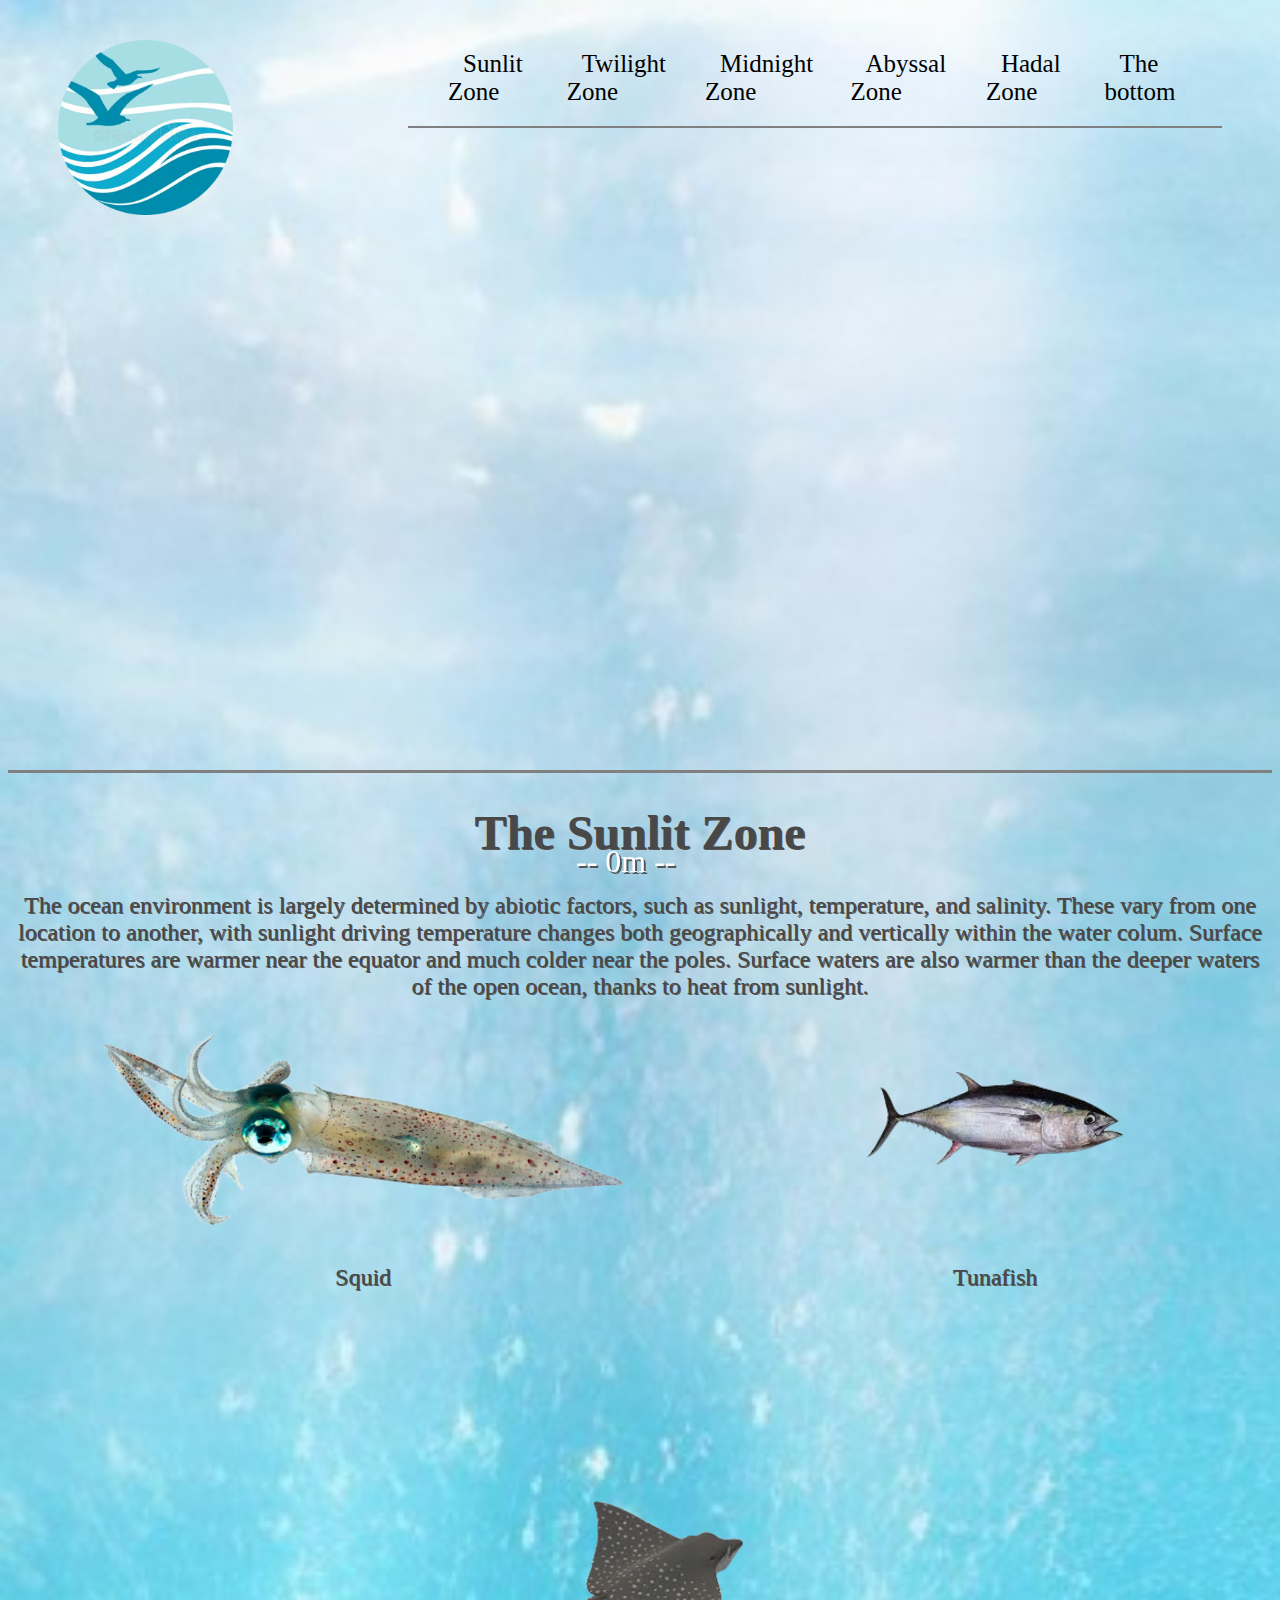
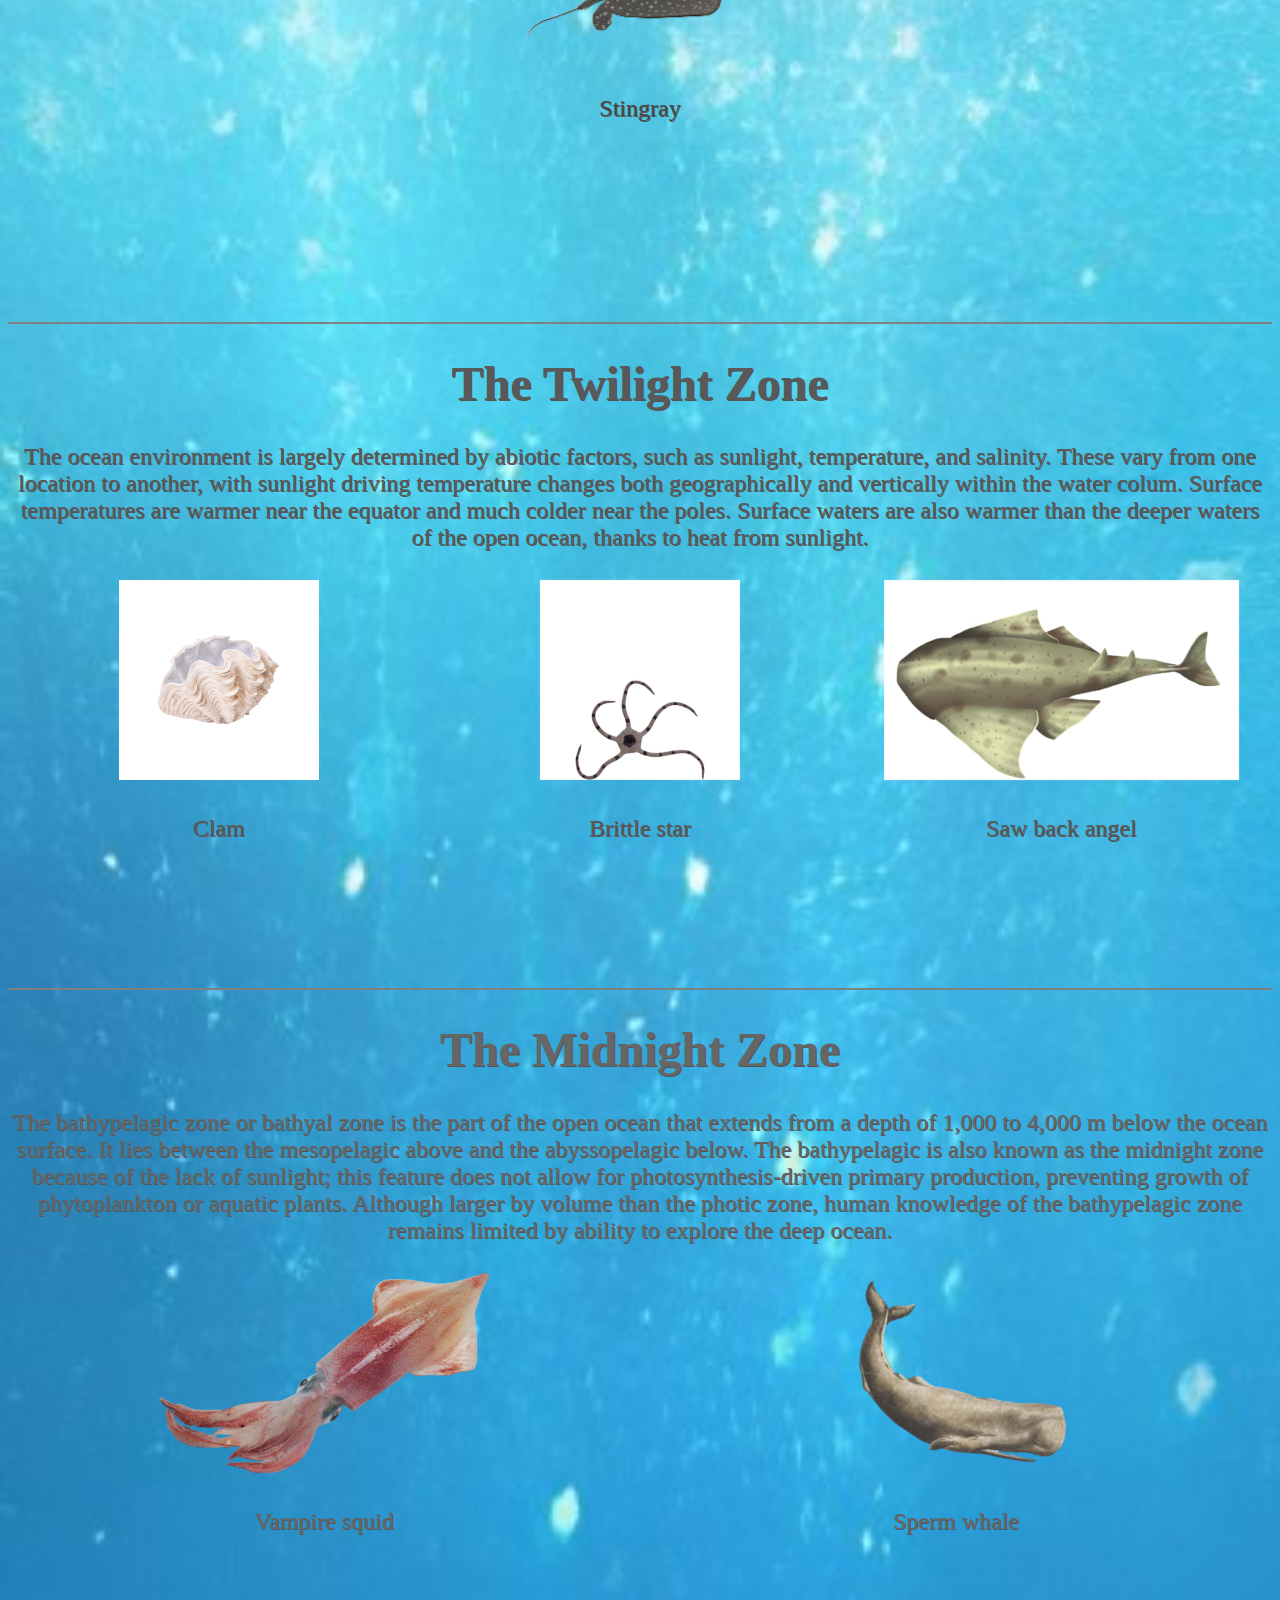
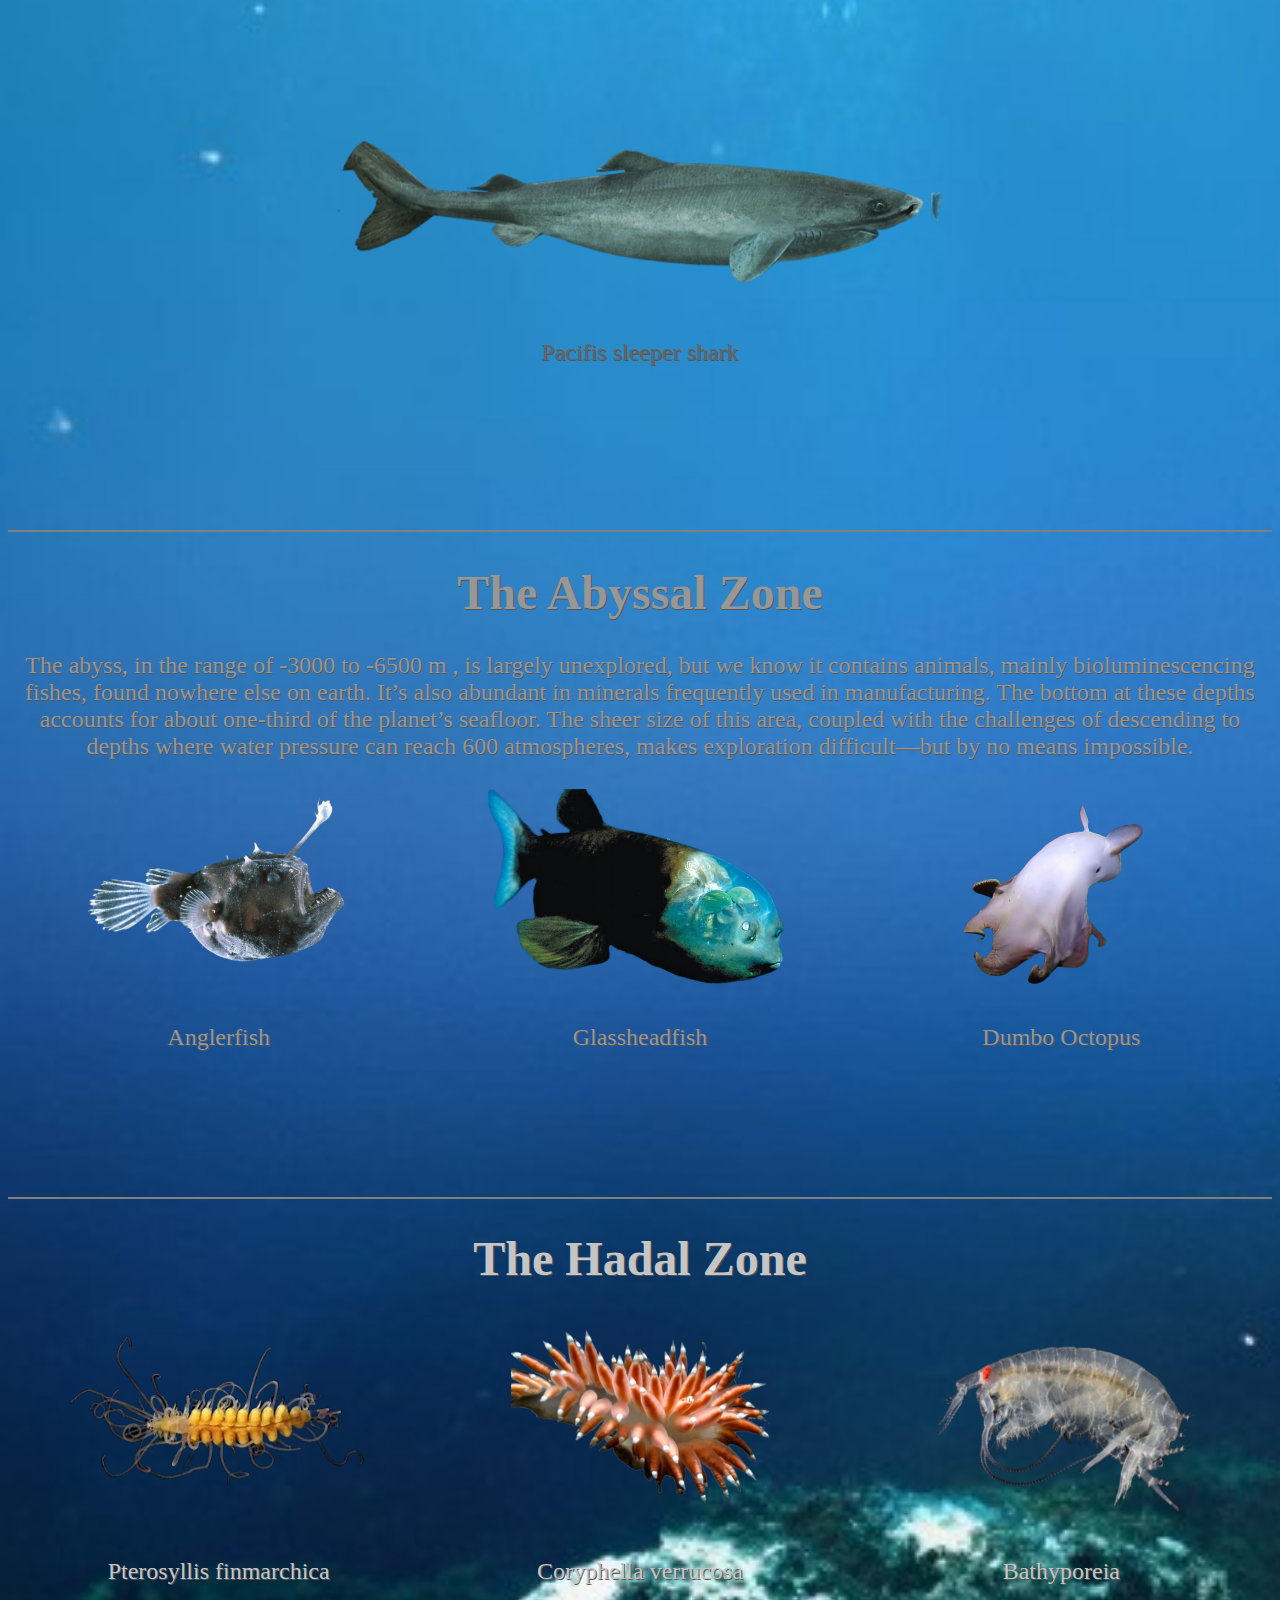
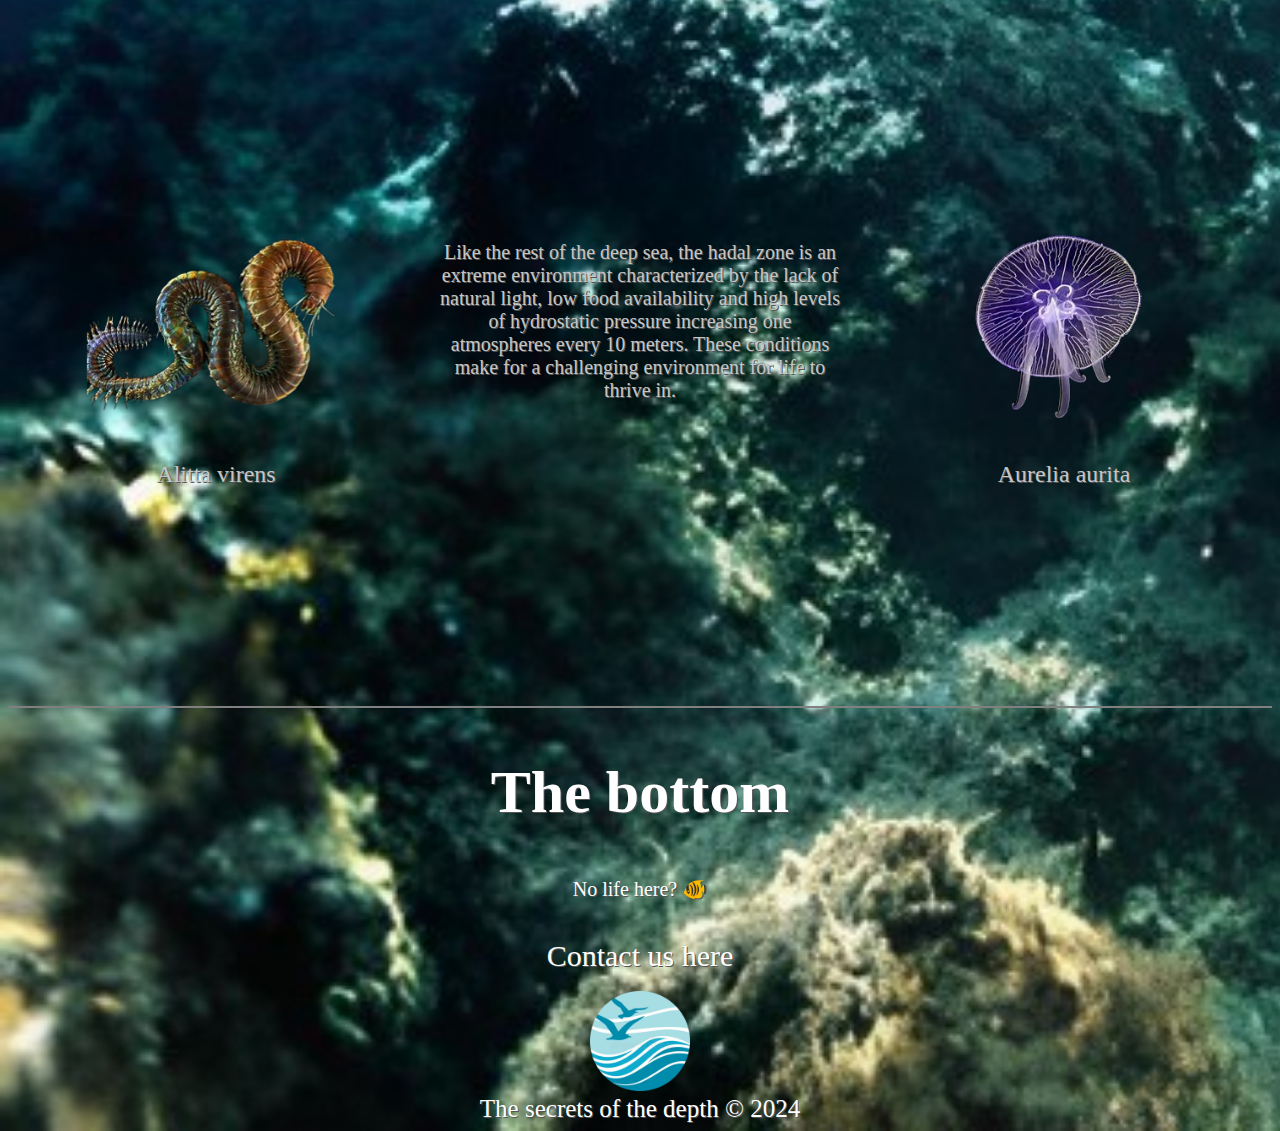
==== index.html @ d2ba80ea "twitlight zone" ====
<!DOCTYPE html>
<html lang="en">

<head>
    <meta charset="UTF-8">
    <meta name="viewport" content="width=device-width, initial-scale=1.0">
    <title>Document</title>
    <link rel="stylesheet" href="header.css">
    <link rel="stylesheet" href="footer.css">
    <link rel="stylesheet" href="HadalZone.css">
    <link rel="stylesheet" href="Zone.css">
    <link rel="stylesheet" href="index.css">
</head>

<body>
    <button onclick="topFunction()" id="buttonTop">Swim to surface</button>
    <header>


        <img id="logo" src="images/logo3.png">

        <nav class="topnav">
            <ul id="topnav">
                <li><a id="nav" href="#SunlitZone">Sunlit Zone</a></li>
                <li><a id="nav" href="#TwilightZone">Twilight Zone</a></li>
                <li><a id="nav" href="#MidnightZone">Midnight Zone</a></li>
                <li><a id="nav" href="#AbyssalZone">Abyssal Zone</a></li>
                <li><a id="nav" href="#HadalZone">Hadal Zone</a></li>
                <li><a id="nav" href="#TheBottom">The bottom</a></li>

            </ul>
        </nav>

        <h1 class="header">
            <span>The</span>
            <span>secrets</span>
            <span>of</span>
            <span>the</span>
            <span>depth</span>
        </h1>
        <p id="topInfo"><span>Dive into the depths of the ocean, get acquainted with the hidden</span>
            <span>unique
                animal species and learn about their habitat, way of</span> <span>adaptation, nutrition and
                vegetation.</span>
        </p>

    </header>
    <div id="container">
        <div id="scroller">
            <div id="output">-- 0m --</div>


            <div id="SunlitZone" class="Zone">
                <div>
                    <h1>The Sunlit Zone</h1>
                </div>
                <div>
                    <p>
                        The ocean environment is largely determined by abiotic factors, such as sunlight, temperature,
                        and
                        salinity.
                        These vary from one location to another, with sunlight driving temperature changes both
                        geographically
                        and vertically within the water colum.
                        Surface temperatures are warmer near the equator and much colder near the poles.
                        Surface waters are also warmer than the deeper waters of the open ocean, thanks to heat from
                        sunlight.
                    </p>
                </div>
                <div class="row">
                    <div>
                        <img src="images/squid.png" alt="Squid" height="35%" width=auto class="image"
                            target="squid_text" onmousemove="showText(this)" onmouseleave="hideText(this)">
                        <p class="under_text">Squid</p>
                        <div id="squid_text" class="image-text hidden-text">A squid is a mollusc with an <br>elongated
                            soft
                            body, large eyes,
                            eight arms, and two tentacles in the superorder Decapodiformes, though many other molluscs
                            within
                            the broader
                            Neocoleoidea are also called squid despite not strictly fitting these criteria.
                        </div>
                    </div>
                    <div>
                        <img src="images/tuna.png" alt="tunafish" height="35%" width=auto class="image"
                            target="tunafish_text" onmouseover="showText(this)" onmouseleave="hideText(this)">
                        <p class="under_text">Tunafish</p>
                        <div id="tunafish_text" class="image-text hidden-text">A tuna is a saltwater fish that belongs
                            <br>to
                            the tribe Thunnini, a subgrouping of the Scombridae (mackerel) family.
                            Tuna, opah and mackerel sharks are the only species of fish that can maintain a body
                            temperature
                            higher than that of the surrounding water
                        </div>
                    </div>
                    <div>
                        <img src="images/searay.png" alt="stingray" height="35%" width=auto class="image"
                            target="stingray_text" onmouseover="showText(this)" onmouseleave="hideText(this)">
                        <p class="under_text">Stingray</p>
                        <div id="stingray_text" class="image-text hidden-text">Stingrays are a group of sea rays, a type
                            of
                            cartilaginous fish.<br>
                            Stingrays are common in coastal tropical and subtropical marine waters throughout the world.
                            Some species, such as the thorntail stingray , are found in warmer temperate oceans and
                            others,
                            such
                            as the deepwater stingray, are found in the deep ocean.
                        </div>
                    </div>
                </div>
            </div>

            <div id="TwilightZone" class="Zone">
                <div>
                    <h1>The Twilight Zone</h1>
                </div>
                <div>
                    <p>
                        The ocean environment is largely determined by abiotic factors, such as sunlight, temperature,
                        and
                        salinity.
                        These vary from one location to another, with sunlight driving temperature changes both
                        geographically
                        and vertically within the water colum.
                        Surface temperatures are warmer near the equator and much colder near the poles.
                        Surface waters are also warmer than the deeper waters of the open ocean, thanks to heat from
                        sunlight.
                    </p>
                </div>
                <div class="row">
                    <div>
                        <img src="images/clam.png" height="35%" width=auto class="image" target="cl_text"
                            onmousemove="showText(this)" onmouseleave="hideText(this)">
                        <p class="under_text">Clam</p>
                        <div id="cl_text" class="image-text hidden-text">Clam , in general every member of the invertebrate class Bivalvia—mollusks with a bivalved shell, has more than 15,000 living species. Bivalves usually live on or in sandy or muddy bottoms.  
                        </div>
                    </div>
                    <div>
                        <img src="images/cra.png" height="35%" width=auto class="image" target="cr_text"
                            onmouseover="showText(this)" onmouseleave="hideText(this)">
                        <p class="under_text">Brittle star</p>
                        <div id="cr_text" class="image-text hidden-text">In the family Brittle star are more than 2.100 species. They have usually 5 thin arms, who can breack off and regrow. </div>
                    </div>
                    <div>
                        <img src="images/saw back angel.png" alt="stingray" height="35%" width=auto class="image"
                            target="sa_text" onmouseover="showText(this)" onmouseleave="hideText(this)">
                        <p class="under_text">Saw back angel</p>
                        <div id="sa_text" class="image-text hidden-text">The sawback angelshark is a cartilaginous fish similar to a ray or skate. They live in the central and west Mediterranean Sea as well as east Atlantic. 
                        </div>
                    </div>
                </div>
            </div>

            <div id="MidnightZone" class="Zone">
                <div>
                    <h1>The Midnight Zone</h1>
                </div>
                <div>
                    <p>
                        The bathypelagic zone or bathyal zone is the part of
                        the open ocean that extends from a depth of 1,000 to 4,000 m below
                        the ocean surface. It lies between the mesopelagic above and the abyssopelagic below.
                        The bathypelagic is also known as the midnight zone because of the lack of sunlight;
                        this feature does not allow for photosynthesis-driven primary production, preventing
                        growth of phytoplankton or aquatic plants. Although larger by volume than the photic
                        zone, human knowledge of the bathypelagic zone remains limited by ability to explore
                        the deep ocean.
                    </p>
                </div>
                <div class="row">
                    <div>
                        <img src="images/Vampire squid.png" alt="vampire squid" height="35%" width=auto class="image"
                            target="vampire_text" onmousemove="showText(this)" onmouseleave="hideText(this)">
                        <p class="under_text">Vampire squid</p>
                        <div id="vampire_text" class="image-text hidden-text">The vampire squid is a small cephalopod
                            which
                            uses its bioluminescent organs and its unique oxygen metabolism to thrive in the parts of
                            the
                            ocean with the lowest concentrations of oxygen. As a phylogenetic relict, it is the only
                            known
                            surviving member of its order.
                        </div>
                    </div>
                    <div>
                        <img src="images/Sperm whale.png" alt="sperm whale" height="35%" width=auto class="image"
                            target="swhale_text" onmouseover="showText(this)" onmouseleave="hideText(this)">
                        <p class="under_text">Sperm whale</p>
                        <div id="swhale_text" class="image-text hidden-text">Sperm whales are the largest of the toothed
                            whales, reaching a maximum length of about 24 metres and weigh up to 55.1 tons. They can
                            reach a
                            depth of –1000m and dive for more then an hour.</div>
                    </div>
                    <div>
                        <img src="images/Pacific sleeper shark.png" alt="pacific sleeper shark" height="35%" width=auto
                            class="image" target="sleeper_text" onmouseover="showText(this)"
                            onmouseleave="hideText(this)">
                        <p class="under_text">Pacifis sleeper shark</p>
                        <div id="sleeper_text" class="image-text hidden-text">The Pacific sleeper shark is found in the
                            North Pacific up to 2,000 metres deep. The average mature size is 3.65 m and 318–363 kg.
                            Because
                            food is relatively scarce on the deep sea floor, the sleeper shark is able to store food in
                            its
                            capacious stomach.</div>
                    </div>
                </div>
            </div>


            <div id="AbyssalZone" class="Zone">
                <div>
                    <h1>The Abyssal Zone</h1>
                </div>
                <div>
                    <p>
                        The abyss, in the range of -3000 to -6500 m
                        , is largely unexplored, but we know it contains
                        animals, mainly bioluminescencing fishes, found
                        nowhere else on earth. It’s also abundant in minerals
                        frequently used in manufacturing. The bottom at these
                        depths accounts for about one-third of the planet’s seafloor.
                        The sheer size of this area, coupled with the challenges of
                        descending to depths where water pressure can reach
                        600 atmospheres, makes exploration difficult—but by no means impossible.
                    </p>
                </div>
                <div class="row">
                    <div>
                        <img src="images/anglerfish.png" alt="anglerfish" height="35%" width=auto class="image"
                            target="angler_text" onmousemove="showText(this)" onmouseleave="hideText(this)">
                        <p class="under_text">Anglerfish</p>
                        <div id="angler_text" class="image-text hidden-text">This terrifying fish
                            hunts with his lure that bioluminescenc, <br> attracting
                            other fish, and his big- sharp teeth. Luckily he lives in about 5000m under the sea level.
                        </div>
                    </div>
                    <div>
                        <img src="images/glashead.png" alt="glasheadfish" height="35%" width=auto class="image"
                            target="glashead_text" onmouseover="showText(this)" onmouseleave="hideText(this)">
                        <p class="under_text">Glassheadfish</p>
                        <div id="glashead_text" class="image-text hidden-text">This strange-
                            looking fish has no skull and you can see into <br> his
                            head. Those green
                            growths in his head aren’t a second pair of eyes, but light sensors.</div>
                    </div>
                    <div>
                        <img src="images/dumbo.png" alt="dumbo octopus" height="35%" width=auto class="image"
                            target="dumbo_text" onmouseover="showText(this)" onmouseleave="hideText(this)">
                        <p class="under_text">Dumbo Octopus</p>
                        <div id="dumbo_text" class="image-text hidden-text">This cute octopus is named
                            exactly what you thing. With it’s <br> large ear-
                            like fins,
                            scientists decided to name the specie after the cartoon elephant dumbo.</div>
                    </div>
                </div>
            </div>

            <div id="HadalZone" class="Zone">
                <div>
                    <h1>The Hadal Zone</h1>
                </div>

                <div class="row">
                    <div>
                        <img src="images/Pterosyllis finmarchica.png" height="35%" width=auto class="image"
                            target="ptero_text" onmousemove="showText(this)" onmouseleave="hideText(this)">
                        <p class="under_text">Pterosyllis finmarchica</p>
                        <div id="ptero_text" class="image-text hidden-text">This animal has two pairs of eyes located at
                            the
                            apex of the body, three antennae and the paired palps. Pterosyllis finmarchica worms also
                            have
                            short
                            flattened bodies with 10-16 segments. They are often overlooked due to their usually small
                            size
                            of
                            only a few millimeters. They are found worldwide mainly in coastal areas. Bristleworm
                            experts
                            are
                            best known for their remarkable beauty, as some species have brightly colored patterns, as
                            well
                            as
                            long and winding appendages.
                        </div>
                    </div>
                    <div>
                        <img src="images/Coryphella verrucosa3.png" height="35%" width=auto class="image"
                            target="cory_text" onmouseover="showText(this)" onmouseleave="hideText(this)">
                        <p class="under_text">Coryphella verrucosa</p>
                        <div id="cory_text" class="image-text hidden-text">Coryphella verrucosa, is a species of sea
                            slug,
                            an
                            aeolid nudibranch, a marine gastropod mollusc in the family Coryphellidae. It is found on
                            either
                            side of the northern part of the Atlantic Ocean. The body of Coryphella verrucosa is
                            translucent
                            white. The tail is elongated and pointed with a mid-dorsal line of opaque white pigment in
                            which
                            there are round translucent spots. This white line may extend along the back amongst the
                            cerata
                            from
                            the tail, breaking up into spots.</div>
                    </div>
                    <div>
                        <img src="images/Bathyporeia.png" height="35%" width=auto class="image" target="bat_text"
                            onmouseover="showText(this)" onmouseleave="hideText(this)">
                        <p class="under_text">Bathyporeia</p>
                        <div id="bat_text" class="image-text hidden-text">Bathyporeia occurs in the north-eastern
                            Atlantic
                            Ocean. Bathyporeia elegans is a translucent, laterally-flattened sand-digger shrimp up to 6
                            millimetres (0.24 in) long. The head bears two pairs of antennae, four pairs of feeding
                            appendages
                            and a pair of large red eyes.</div>
                    </div>
                    <div>
                        <img src="images/Alitta virens.png" height="35%" width=auto class="image" target="al_text"
                            onmouseover="showText(this)" onmouseleave="hideText(this)">
                        <p class="under_text">Alitta virens</p>
                        <div id="al_text" class="image-text hidden-text">Sandworms make up a large part of the live
                            sea-bait
                            industry. To fulfill the needs of this industry, some sandworms are commercially grown.[4]
                            Sandworming, the harvesting of sandworms from mudflats, employs over 1,000 people in Maine,
                            US.
                        </div>
                    </div>

                    <p id="text">Like the rest of the deep sea, the hadal zone is an extreme environment characterized
                        by
                        the
                        lack of natural light, low food availability and high levels of hydrostatic pressure increasing
                        one
                        atmospheres every 10 meters. These conditions make for a challenging environment for life to
                        thrive
                        in.
                    </p>
                    <div>
                        <img src="images/Aurelia aurita.png" height="35%" width=auto class="image" target="au_text"
                            onmouseover="showText(this)" onmouseleave="hideText(this)">
                        <p class="under_text">Aurelia aurita</p>
                        <div id="au_text" class="image-text hidden-text">The jellyfish is almost entirely translucent,
                            usually
                            about 25–40 cm (10–16 in) in diameter, and can be recognized by its four horseshoe-shaped
                            gonads,
                            easily seen through the top of the bell. It feeds by collecting medusae, plankton, and
                            mollusks
                            with
                            its tentacles, and bringing them into its body for digestion. It is capable of only limited
                            motion,
                            and drifts with the current, even when swimming.</div>
                    </div>
                </div>
            </div>
        </div>
    </div>


    <footer id="TheBottom">

        <h2>The bottom</h2>
        <p id="footerP">No life here? 🐠</p>

        <br>
        <center><a id="footerA" href="https://www.instagram.com/ivcholeshin/?next=%2F&hl=bg" target="_blank">Contact
                us
                here</a></center>
        <br>

        <center><img id="logo2" src="images/logo3.png" alt="Logo" style="width:100px; height: 100px;"></center>

        <div id="footerD">The secrets of the depth © 2024</div>

    </footer>

    <script>
        // Display hidden text
        function showText(img) {
            var text_element_id = img.getAttribute('target');
            var text_element = document.getElementById(text_element_id);
            text_element.classList.remove('hidden-text');
            text_element.classList.add('shown-text');
            img.classList.add('backimage');
        }

        function hideText(img) {
            var text_element_id = img.getAttribute('target');
            var text_element = document.getElementById(text_element_id);
            text_element.classList.add('hidden-text');
            text_element.classList.remove('shown-text');
            img.classList.remove('backimage');
        }

        // Get the button
        let mybutton = document.getElementById("buttonTop");


        window.onscroll = function () { scrollFunction() };

        function scrollFunction() {
            if (document.body.scrollTop > 200 || document.documentElement.scrollTop > 200) {
                mybutton.style.display = "block";
            } else {
                mybutton.style.display = "none";
            }
        }

        function topFunction() {
            document.body.scrollTop = 0;
            document.documentElement.scrollTop = 0;
        }

        const output = document.querySelector("#output");

        window.addEventListener("scroll", (event) => {
            let scroll = Math.trunc(this.scrollY);
            output.textContent = `-- ${scroll}m --`;
        });
    </script>
</body>

</html>
---- header.css ----
header{
    
    color: black;
    font-size: 25px;
    font-family: rop;
    box-sizing: border-box;
    height: 100vp;
    background-size: cover;
    background-position: center;
    min-height: 100px;
    margin: auto; 
    border-bottom: 3px solid gray;

}

.header{
    padding-bottom: 7em;
    padding-top: 3em;
    text-align: center;
    padding-left: -50px;
    color: black;
    font-size: large30em;
}

#topnav{
    list-style-type: none;
    margin: 2em;
    margin-left: 16em;
    padding-bottom: 20px;
    display: flex;
    justify-content: center;
    border-bottom: 2px solid gray;
}

#nav{
    padding: 13px;
    text-decoration: none;
    color: black;
    border: 2px solid transparent;
    margin: 30px 0px;
}

#nav:hover{
    color: black;
    border-color: gray;
}

#logo{
    width: 7em;
    height: 7em;
    padding-top: 30px;
    margin-left: 2em;
    position: absolute;
    top: 10px;
}

#topInfo{
    color: black;
    text-align: center;
    max-width: 27em;
    padding: 2em 4em;
    position: absolute;
    left: 12em;
    top: 12em;
    transform: scale(0.94);
    animation: scale 3s forwards cubic-bezier(0.5,1,0.89,1);
    opacity: 1;
}

@keyframes scale{100%{

    transform: scale(1);
    }
}

span{
    display: inline-block;
    opacity: 0;
    filter: blur(4px);
}

span:nth-child(1){
    animation: fade-in 0.8s 0.1s forwards cubic-bezier(0.11,0,0.5,0);
}

span:nth-child(2){
    animation: fade-in 0.8s 0.2s forwards cubic-bezier(0.11,0,0.5,0);
}

span:nth-child(3){
    animation: fade-in 0.8s 0.3s forwards cubic-bezier(0.11,0,0.5,0);
}

@keyframes fade-in{
100%{
    opacity: 1;
    filter: blur(0);
}
}
---- footer.css ----
h2 {text-align: center; color: white; font-size: 60px}
#footerP{text-align: center; color: white; font-size: 20px}
#footerD{text-align: center; color: white; font-size: 25px}
#footerA{
	font-size: 30px;
	text-decoration: none;
	color: white;
}

#footerA:hover{
	
	text-decoration:underline;

}
---- Zone.css ----
.image {
    height: 200px;
    opacity: 1;
    transition: .5s ease;
    backface-visibility: hidden;
    position: relative;
    flex: 33.33%;
    padding: 5px;
    
}

.Zone {
    font-size: 150% ;
    border-bottom: 2px solid gray;
    text-align: center;
}

.row{
  display: flex;
  flex-wrap: wrap;
  justify-content: space-around;
  opacity: 1;
}

.paragraph{
  transform: scale(0.94);
  animation: scale 3s forwards cubic-bezier(0.5, 1, 0.89, 1);
  opacity: 1;
}

@keyframes scale {
  100% {
    transform: scale(1);
  }
}

span {
  display: inline-block;
  opacity: 0;
  filter: blur(4px);
}

span:nth-child(1) {
  animation: fade-in 1.5s 0.1s forwards cubic-bezier(0.11, 0, 0.5, 0);
}

span:nth-child(2) {
  animation: fade-in 1.5s 0.2s forwards cubic-bezier(0.11, 0, 0.5, 0);
}

span:nth-child(3) {
  animation: fade-in 1.5s 0.3s forwards cubic-bezier(0.11, 0, 0.5, 0);
}

span:nth-child(4) {
  animation: fade-in 1.5s 0.4s forwards cubic-bezier(0.11, 0, 0.5, 0);
}

span:nth-child(5) {
  animation: fade-in 1.5s 0.5s forwards cubic-bezier(0.11, 0, 0.5, 0);
}

span:nth-child(6) {
  animation: fade-in 1.5s 0.6s forwards cubic-bezier(0.11, 0, 0.5, 0);
}

span:nth-child(7) {
  animation: fade-in 1.5s 0.7s forwards cubic-bezier(0.11, 0, 0.5, 0);
}

@keyframes fade-in {
  100% {
    opacity: 1;
    filter: blur(0);
  }
}

.headline {
    padding-bottom: 0em;
}

.under_text {
    text-align: center;
}

.image-text {
  transition: .5s ease;
  position: relative;
  top: -5%;
  left: 50%;
  transform: translate(-50%, -50%);
  -ms-transform: translate(-50%, -50%);
  text-align: center;
  background-color: whitesmoke;
  color: black;
  font-size: 16px;
  padding: 16px 32px;
  max-width: 20em;
  border-radius: 12px;
  text-shadow: none;
}

.backimage {
  opacity: 0.7;
}

.hidden-text {
  opacity: 0;
}

.shown-text {
  opacity: 1;
}

#text{
  max-width: 400px;
  font-size: 20px;
}

#SunlitZone {
  color: rgb(73, 72, 72);
  text-shadow: #555 1px 1px;
}

#TwilightZone {
  color: rgb(89, 89, 89);
  text-shadow: #555 1px 1px;
}

#MidnightZone {
  color: rgb(103, 102, 102);
  text-shadow: #555 1px 1px;
}

#AbyssalZone {
  color: rgb(152, 151, 151);
  text-shadow: #555 1px 1px;
}

#HadalZone {
  color: rgb(198, 197, 197);
  text-shadow: #555 1px 1px;
}

#TheBottom {
  color: white;
  text-shadow: #555 1px 1px;
}
---- index.css ----
body {
  background-image: url(images/water.jpg);
  background-repeat: no-repeat;
  background-size: cover;
  color: lightgrey;
}

/* button formatting */
#buttonTop {
  display: none;
  position: fixed;
  bottom: 20px;
  right: 30px;
  z-index: 99;
  border: none;
  outline: none;
  background-color: darkblue;
  color: white;
  cursor: pointer;
  padding: 15px;
  border-radius: 12px;
  font-size: 18px;
}

#buttonTop:hover {
  background-color: #555;
  /* Add a dark-grey background on hover */
}

#output {
  position: fixed;
  bottom: 20px;
  font-size: 200%;
  color: white;
  z-index: 99;
  left: 45%;
  text-shadow: #555 2px 2px;
}
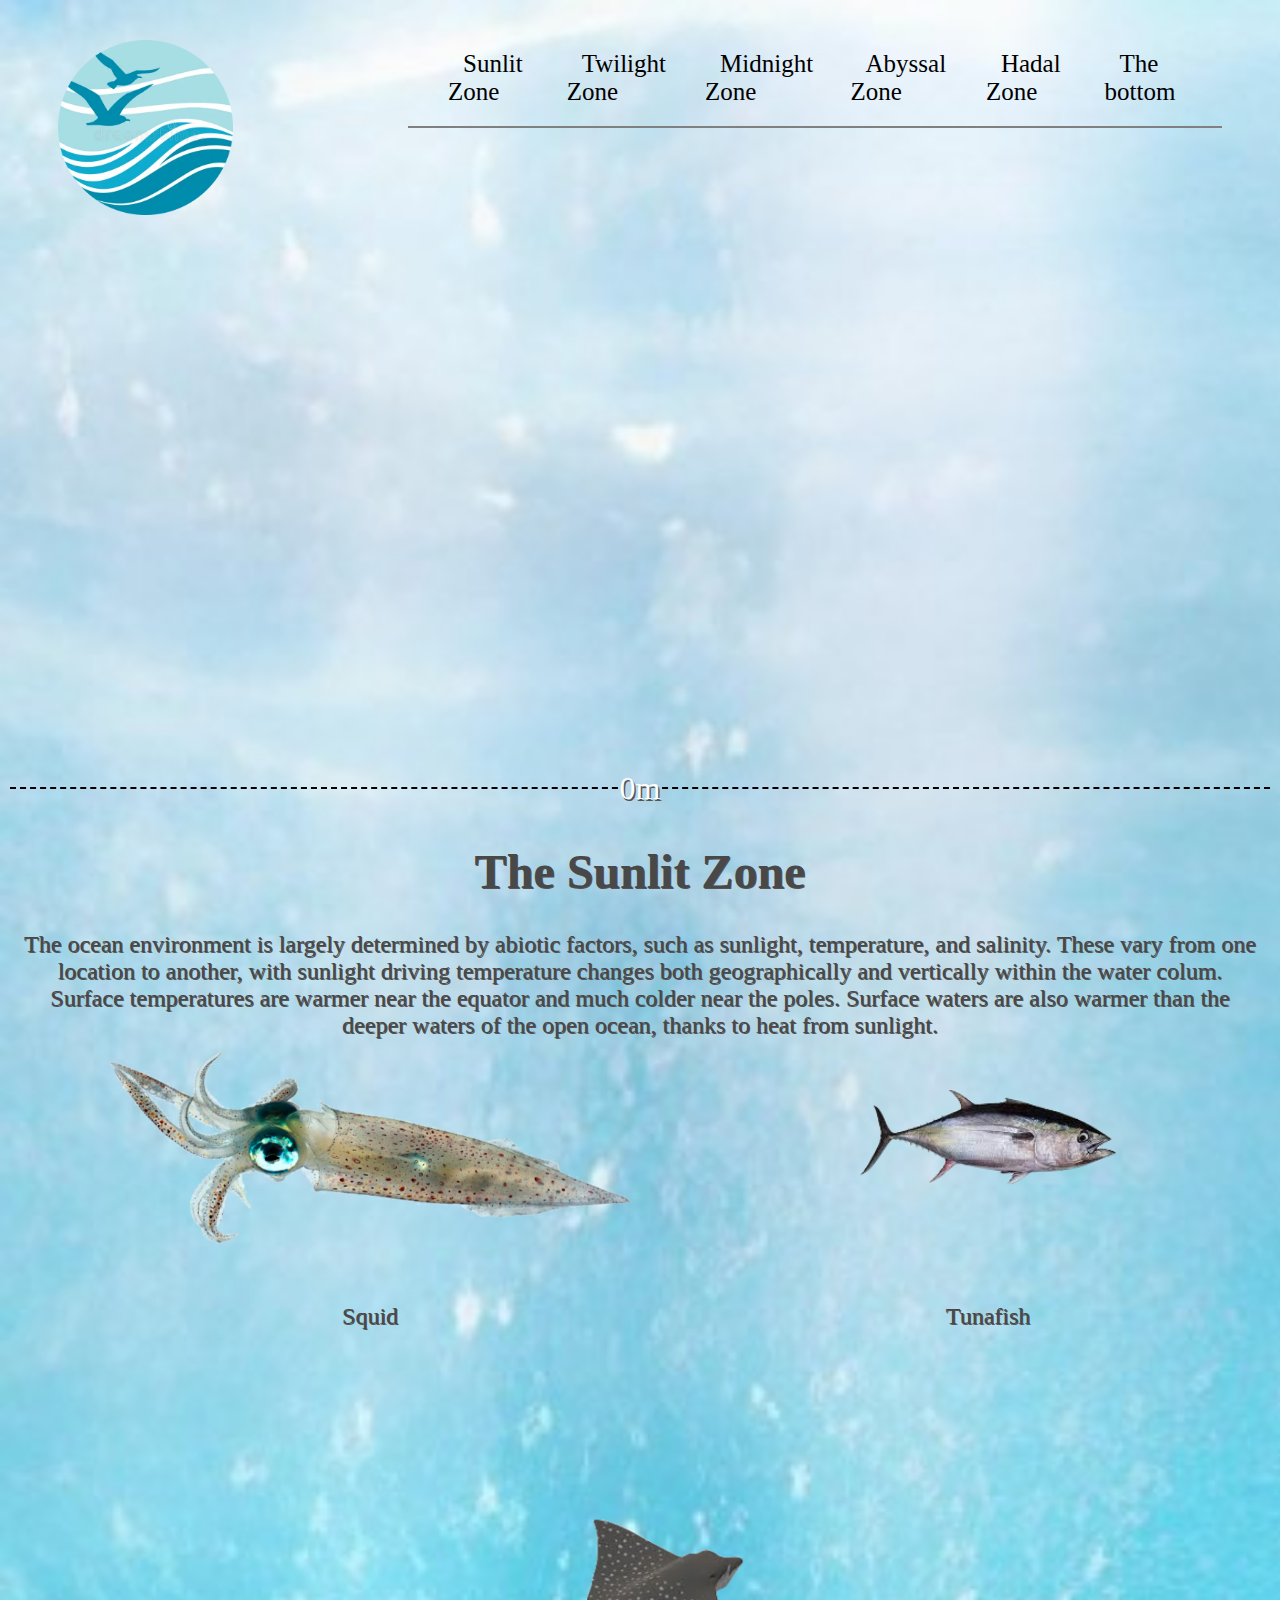
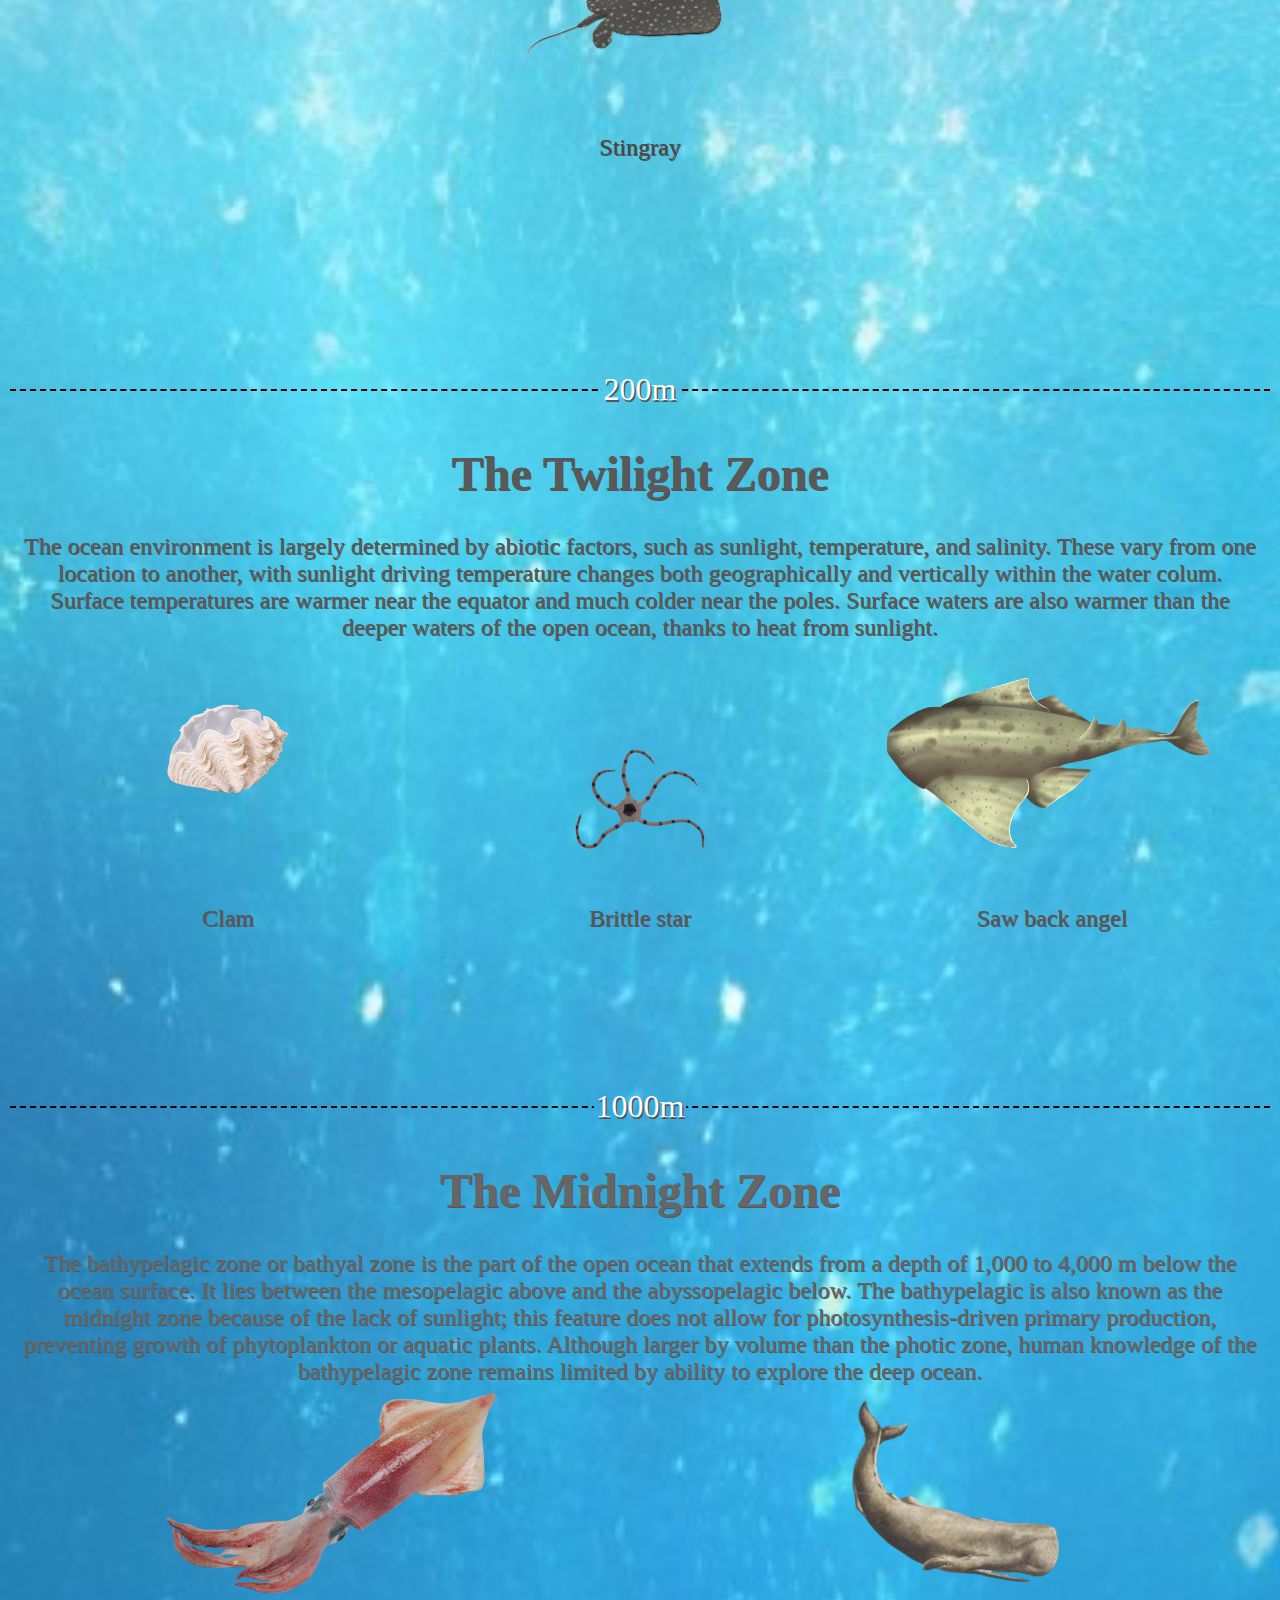
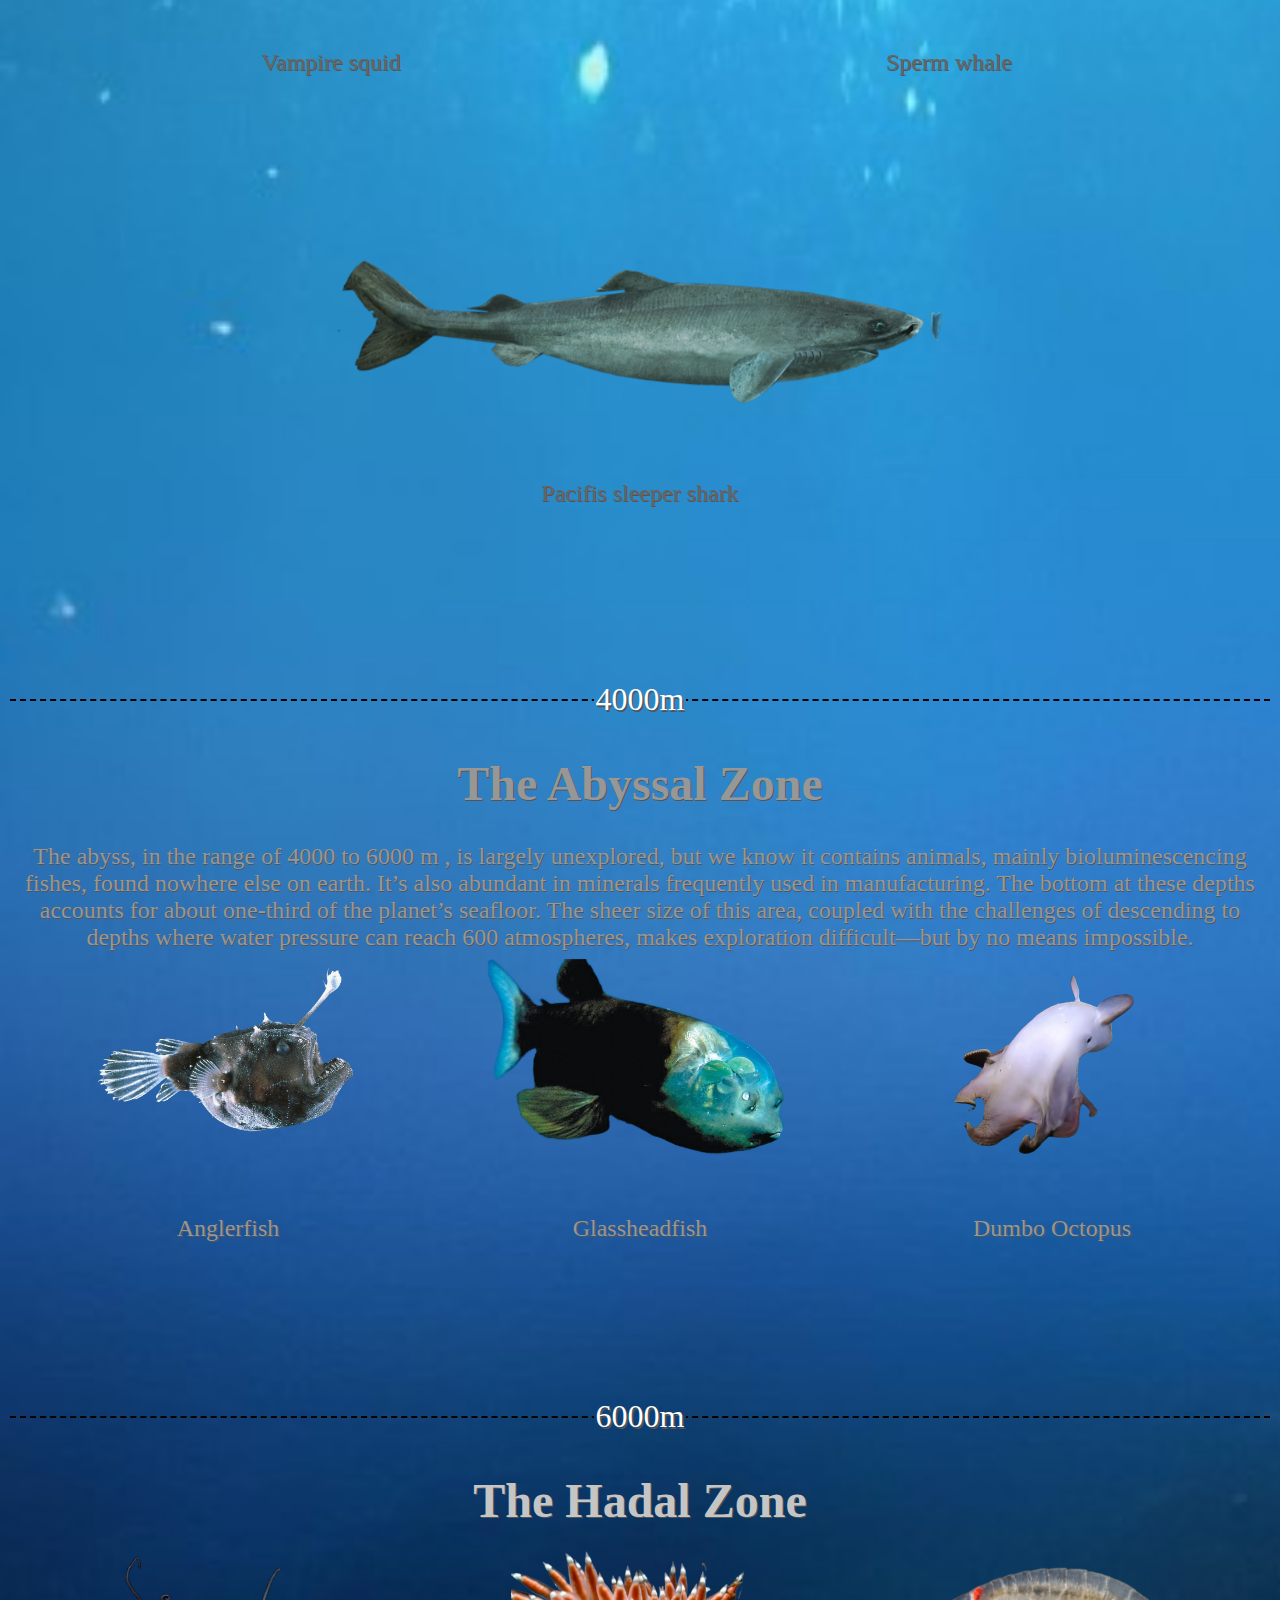
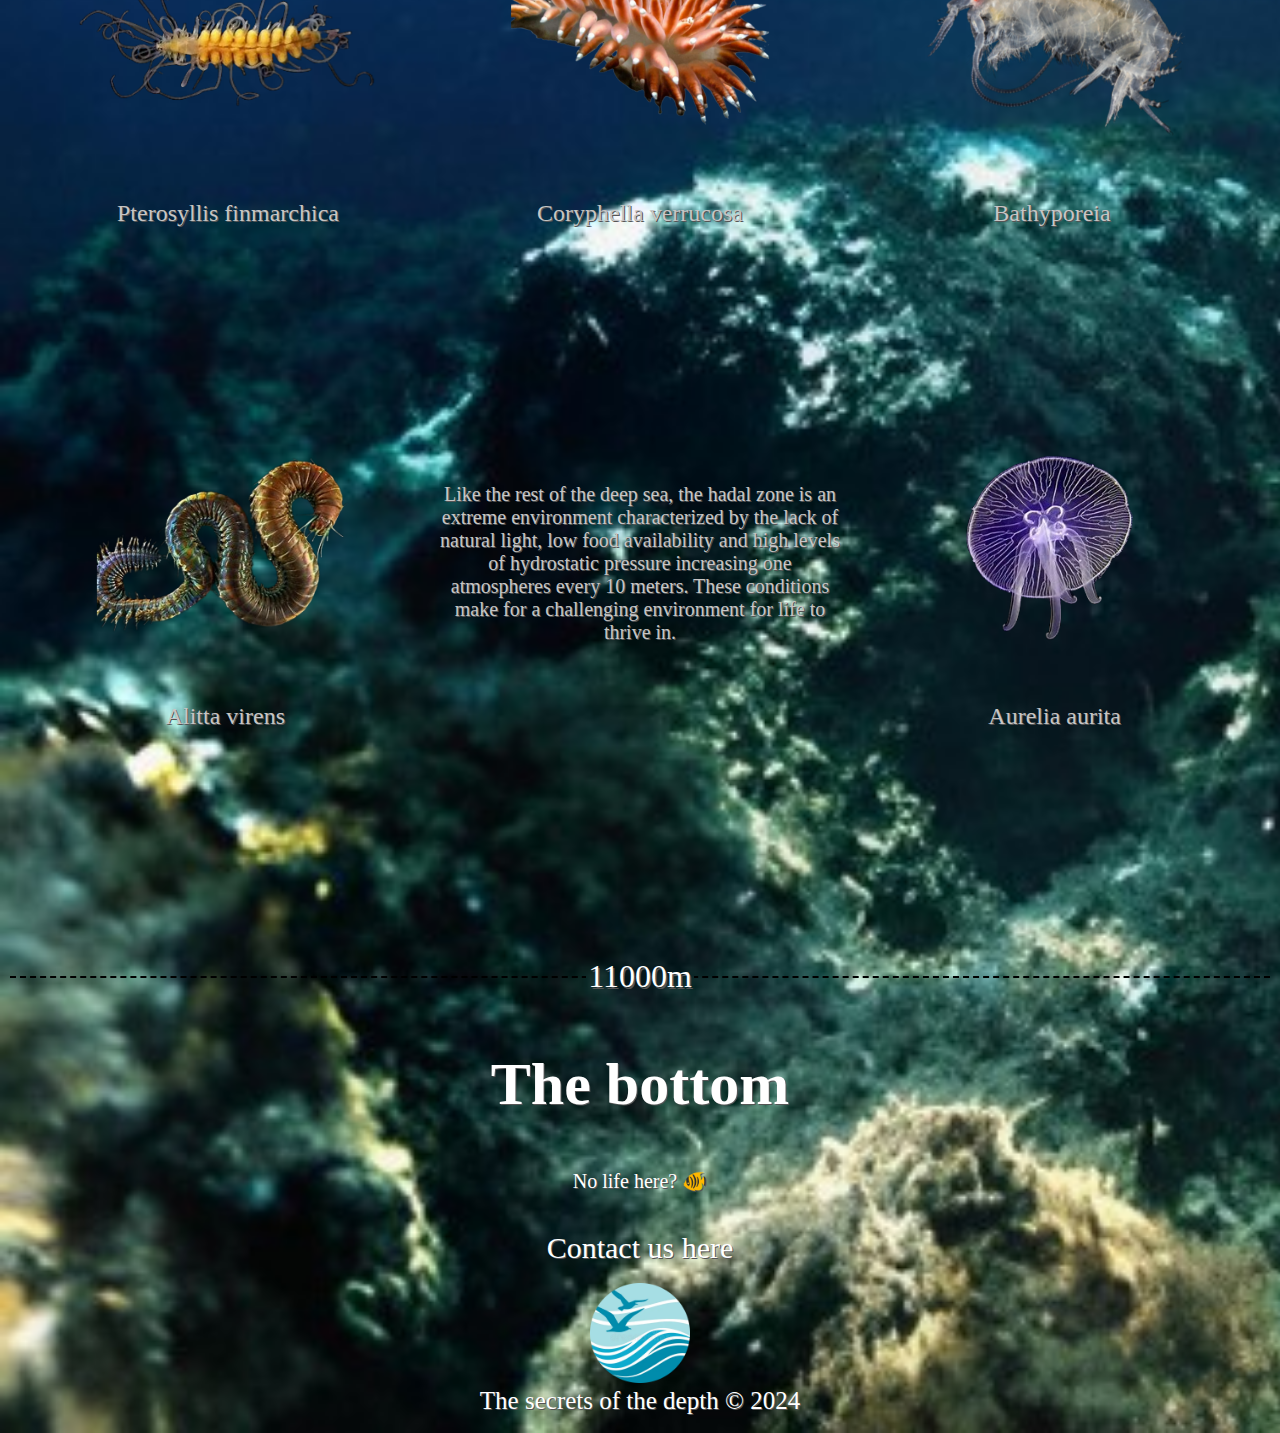
==== commit 048e1fba: "movement" ====
--- a/index.html
+++ b/index.html
@@ -1,13 +1,12 @@
 <!DOCTYPE html>
 <html lang="en">
 
-<head>
+<head id="Header">
     <meta charset="UTF-8">
     <meta name="viewport" content="width=device-width, initial-scale=1.0">
     <title>Document</title>
     <link rel="stylesheet" href="header.css">
     <link rel="stylesheet" href="footer.css">
-    <link rel="stylesheet" href="HadalZone.css">
     <link rel="stylesheet" href="Zone.css">
     <link rel="stylesheet" href="index.css">
 </head>
@@ -45,329 +44,348 @@
         </p>
 
     </header>
-    <div id="container">
-        <div id="scroller">
-            <div id="output">-- 0m --</div>
-
-
-            <div id="SunlitZone" class="Zone">
-                <div>
-                    <h1>The Sunlit Zone</h1>
-                </div>
-                <div>
-                    <p>
-                        The ocean environment is largely determined by abiotic factors, such as sunlight, temperature,
-                        and
-                        salinity.
-                        These vary from one location to another, with sunlight driving temperature changes both
-                        geographically
-                        and vertically within the water colum.
-                        Surface temperatures are warmer near the equator and much colder near the poles.
-                        Surface waters are also warmer than the deeper waters of the open ocean, thanks to heat from
-                        sunlight.
-                    </p>
-                </div>
-                <div class="row">
-                    <div>
-                        <img src="images/squid.png" alt="Squid" height="35%" width=auto class="image"
-                            target="squid_text" onmousemove="showText(this)" onmouseleave="hideText(this)">
-                        <p class="under_text">Squid</p>
-                        <div id="squid_text" class="image-text hidden-text">A squid is a mollusc with an <br>elongated
-                            soft
-                            body, large eyes,
-                            eight arms, and two tentacles in the superorder Decapodiformes, though many other molluscs
-                            within
-                            the broader
-                            Neocoleoidea are also called squid despite not strictly fitting these criteria.
-                        </div>
-                    </div>
-                    <div>
-                        <img src="images/tuna.png" alt="tunafish" height="35%" width=auto class="image"
-                            target="tunafish_text" onmouseover="showText(this)" onmouseleave="hideText(this)">
-                        <p class="under_text">Tunafish</p>
-                        <div id="tunafish_text" class="image-text hidden-text">A tuna is a saltwater fish that belongs
-                            <br>to
-                            the tribe Thunnini, a subgrouping of the Scombridae (mackerel) family.
-                            Tuna, opah and mackerel sharks are the only species of fish that can maintain a body
-                            temperature
-                            higher than that of the surrounding water
-                        </div>
-                    </div>
-                    <div>
-                        <img src="images/searay.png" alt="stingray" height="35%" width=auto class="image"
-                            target="stingray_text" onmouseover="showText(this)" onmouseleave="hideText(this)">
-                        <p class="under_text">Stingray</p>
-                        <div id="stingray_text" class="image-text hidden-text">Stingrays are a group of sea rays, a type
-                            of
-                            cartilaginous fish.<br>
-                            Stingrays are common in coastal tropical and subtropical marine waters throughout the world.
-                            Some species, such as the thorntail stingray , are found in warmer temperate oceans and
-                            others,
-                            such
-                            as the deepwater stingray, are found in the deep ocean.
-                        </div>
-                    </div>
-                </div>
-            </div>
-
-            <div id="TwilightZone" class="Zone">
-                <div>
-                    <h1>The Twilight Zone</h1>
-                </div>
-                <div>
-                    <p>
-                        The ocean environment is largely determined by abiotic factors, such as sunlight, temperature,
-                        and
-                        salinity.
-                        These vary from one location to another, with sunlight driving temperature changes both
-                        geographically
-                        and vertically within the water colum.
-                        Surface temperatures are warmer near the equator and much colder near the poles.
-                        Surface waters are also warmer than the deeper waters of the open ocean, thanks to heat from
-                        sunlight.
-                    </p>
-                </div>
-                <div class="row">
-                    <div>
-                        <img src="images/clam.png" height="35%" width=auto class="image" target="cl_text"
-                            onmousemove="showText(this)" onmouseleave="hideText(this)">
-                        <p class="under_text">Clam</p>
-                        <div id="cl_text" class="image-text hidden-text">Clam , in general every member of the invertebrate class Bivalvia—mollusks with a bivalved shell, has more than 15,000 living species. Bivalves usually live on or in sandy or muddy bottoms.  
-                        </div>
-                    </div>
-                    <div>
-                        <img src="images/cra.png" height="35%" width=auto class="image" target="cr_text"
-                            onmouseover="showText(this)" onmouseleave="hideText(this)">
-                        <p class="under_text">Brittle star</p>
-                        <div id="cr_text" class="image-text hidden-text">In the family Brittle star are more than 2.100 species. They have usually 5 thin arms, who can breack off and regrow. </div>
-                    </div>
-                    <div>
-                        <img src="images/saw back angel.png" alt="stingray" height="35%" width=auto class="image"
-                            target="sa_text" onmouseover="showText(this)" onmouseleave="hideText(this)">
-                        <p class="under_text">Saw back angel</p>
-                        <div id="sa_text" class="image-text hidden-text">The sawback angelshark is a cartilaginous fish similar to a ray or skate. They live in the central and west Mediterranean Sea as well as east Atlantic. 
-                        </div>
-                    </div>
-                </div>
-            </div>
-
-            <div id="MidnightZone" class="Zone">
-                <div>
-                    <h1>The Midnight Zone</h1>
-                </div>
-                <div>
-                    <p>
-                        The bathypelagic zone or bathyal zone is the part of
-                        the open ocean that extends from a depth of 1,000 to 4,000 m below
-                        the ocean surface. It lies between the mesopelagic above and the abyssopelagic below.
-                        The bathypelagic is also known as the midnight zone because of the lack of sunlight;
-                        this feature does not allow for photosynthesis-driven primary production, preventing
-                        growth of phytoplankton or aquatic plants. Although larger by volume than the photic
-                        zone, human knowledge of the bathypelagic zone remains limited by ability to explore
-                        the deep ocean.
-                    </p>
-                </div>
-                <div class="row">
-                    <div>
-                        <img src="images/Vampire squid.png" alt="vampire squid" height="35%" width=auto class="image"
-                            target="vampire_text" onmousemove="showText(this)" onmouseleave="hideText(this)">
-                        <p class="under_text">Vampire squid</p>
-                        <div id="vampire_text" class="image-text hidden-text">The vampire squid is a small cephalopod
-                            which
-                            uses its bioluminescent organs and its unique oxygen metabolism to thrive in the parts of
-                            the
-                            ocean with the lowest concentrations of oxygen. As a phylogenetic relict, it is the only
-                            known
-                            surviving member of its order.
-                        </div>
-                    </div>
-                    <div>
-                        <img src="images/Sperm whale.png" alt="sperm whale" height="35%" width=auto class="image"
-                            target="swhale_text" onmouseover="showText(this)" onmouseleave="hideText(this)">
-                        <p class="under_text">Sperm whale</p>
-                        <div id="swhale_text" class="image-text hidden-text">Sperm whales are the largest of the toothed
-                            whales, reaching a maximum length of about 24 metres and weigh up to 55.1 tons. They can
-                            reach a
-                            depth of –1000m and dive for more then an hour.</div>
-                    </div>
-                    <div>
-                        <img src="images/Pacific sleeper shark.png" alt="pacific sleeper shark" height="35%" width=auto
-                            class="image" target="sleeper_text" onmouseover="showText(this)"
-                            onmouseleave="hideText(this)">
-                        <p class="under_text">Pacifis sleeper shark</p>
-                        <div id="sleeper_text" class="image-text hidden-text">The Pacific sleeper shark is found in the
-                            North Pacific up to 2,000 metres deep. The average mature size is 3.65 m and 318–363 kg.
-                            Because
-                            food is relatively scarce on the deep sea floor, the sleeper shark is able to store food in
-                            its
-                            capacious stomach.</div>
-                    </div>
-                </div>
-            </div>
-
-
-            <div id="AbyssalZone" class="Zone">
-                <div>
-                    <h1>The Abyssal Zone</h1>
-                </div>
-                <div>
-                    <p>
-                        The abyss, in the range of -3000 to -6500 m
-                        , is largely unexplored, but we know it contains
-                        animals, mainly bioluminescencing fishes, found
-                        nowhere else on earth. It’s also abundant in minerals
-                        frequently used in manufacturing. The bottom at these
-                        depths accounts for about one-third of the planet’s seafloor.
-                        The sheer size of this area, coupled with the challenges of
-                        descending to depths where water pressure can reach
-                        600 atmospheres, makes exploration difficult—but by no means impossible.
-                    </p>
-                </div>
-                <div class="row">
-                    <div>
-                        <img src="images/anglerfish.png" alt="anglerfish" height="35%" width=auto class="image"
-                            target="angler_text" onmousemove="showText(this)" onmouseleave="hideText(this)">
-                        <p class="under_text">Anglerfish</p>
-                        <div id="angler_text" class="image-text hidden-text">This terrifying fish
-                            hunts with his lure that bioluminescenc, <br> attracting
-                            other fish, and his big- sharp teeth. Luckily he lives in about 5000m under the sea level.
-                        </div>
-                    </div>
-                    <div>
-                        <img src="images/glashead.png" alt="glasheadfish" height="35%" width=auto class="image"
-                            target="glashead_text" onmouseover="showText(this)" onmouseleave="hideText(this)">
-                        <p class="under_text">Glassheadfish</p>
-                        <div id="glashead_text" class="image-text hidden-text">This strange-
-                            looking fish has no skull and you can see into <br> his
-                            head. Those green
-                            growths in his head aren’t a second pair of eyes, but light sensors.</div>
-                    </div>
-                    <div>
-                        <img src="images/dumbo.png" alt="dumbo octopus" height="35%" width=auto class="image"
-                            target="dumbo_text" onmouseover="showText(this)" onmouseleave="hideText(this)">
-                        <p class="under_text">Dumbo Octopus</p>
-                        <div id="dumbo_text" class="image-text hidden-text">This cute octopus is named
-                            exactly what you thing. With it’s <br> large ear-
-                            like fins,
-                            scientists decided to name the specie after the cartoon elephant dumbo.</div>
-                    </div>
-                </div>
-            </div>
-
-            <div id="HadalZone" class="Zone">
-                <div>
-                    <h1>The Hadal Zone</h1>
-                </div>
-
-                <div class="row">
-                    <div>
-                        <img src="images/Pterosyllis finmarchica.png" height="35%" width=auto class="image"
-                            target="ptero_text" onmousemove="showText(this)" onmouseleave="hideText(this)">
-                        <p class="under_text">Pterosyllis finmarchica</p>
-                        <div id="ptero_text" class="image-text hidden-text">This animal has two pairs of eyes located at
-                            the
-                            apex of the body, three antennae and the paired palps. Pterosyllis finmarchica worms also
-                            have
-                            short
-                            flattened bodies with 10-16 segments. They are often overlooked due to their usually small
-                            size
-                            of
-                            only a few millimeters. They are found worldwide mainly in coastal areas. Bristleworm
-                            experts
-                            are
-                            best known for their remarkable beauty, as some species have brightly colored patterns, as
-                            well
-                            as
-                            long and winding appendages.
-                        </div>
-                    </div>
-                    <div>
-                        <img src="images/Coryphella verrucosa3.png" height="35%" width=auto class="image"
-                            target="cory_text" onmouseover="showText(this)" onmouseleave="hideText(this)">
-                        <p class="under_text">Coryphella verrucosa</p>
-                        <div id="cory_text" class="image-text hidden-text">Coryphella verrucosa, is a species of sea
-                            slug,
-                            an
-                            aeolid nudibranch, a marine gastropod mollusc in the family Coryphellidae. It is found on
-                            either
-                            side of the northern part of the Atlantic Ocean. The body of Coryphella verrucosa is
-                            translucent
-                            white. The tail is elongated and pointed with a mid-dorsal line of opaque white pigment in
-                            which
-                            there are round translucent spots. This white line may extend along the back amongst the
-                            cerata
-                            from
-                            the tail, breaking up into spots.</div>
-                    </div>
-                    <div>
-                        <img src="images/Bathyporeia.png" height="35%" width=auto class="image" target="bat_text"
-                            onmouseover="showText(this)" onmouseleave="hideText(this)">
-                        <p class="under_text">Bathyporeia</p>
-                        <div id="bat_text" class="image-text hidden-text">Bathyporeia occurs in the north-eastern
-                            Atlantic
-                            Ocean. Bathyporeia elegans is a translucent, laterally-flattened sand-digger shrimp up to 6
-                            millimetres (0.24 in) long. The head bears two pairs of antennae, four pairs of feeding
-                            appendages
-                            and a pair of large red eyes.</div>
-                    </div>
-                    <div>
-                        <img src="images/Alitta virens.png" height="35%" width=auto class="image" target="al_text"
-                            onmouseover="showText(this)" onmouseleave="hideText(this)">
-                        <p class="under_text">Alitta virens</p>
-                        <div id="al_text" class="image-text hidden-text">Sandworms make up a large part of the live
-                            sea-bait
-                            industry. To fulfill the needs of this industry, some sandworms are commercially grown.[4]
-                            Sandworming, the harvesting of sandworms from mudflats, employs over 1,000 people in Maine,
-                            US.
-                        </div>
-                    </div>
-
-                    <p id="text">Like the rest of the deep sea, the hadal zone is an extreme environment characterized
-                        by
+    <fieldset class="field">
+        <legend class="legend" align="center">0m</legend>
+        <div id="SunlitZone" class="Zone">
+            <div>
+                <h1>The Sunlit Zone</h1>
+            </div>
+            <div>
+                <p>
+                    The ocean environment is largely determined by abiotic factors, such as sunlight,
+                    temperature,
+                    and
+                    salinity.
+                    These vary from one location to another, with sunlight driving temperature changes both
+                    geographically
+                    and vertically within the water colum.
+                    Surface temperatures are warmer near the equator and much colder near the poles.
+                    Surface waters are also warmer than the deeper waters of the open ocean, thanks to heat from
+                    sunlight.
+                </p>
+            </div>
+            <div class="row">
+                <div>
+                    <img src="images/squid.png" alt="Squid" height="35%" width=auto class="image" target="squid_text"
+                        onmousemove="showText(this)" onmouseleave="hideText(this)">
+                    <p class="under_text">Squid</p>
+                    <div id="squid_text" class="image-text hidden-text">A squid is a mollusc with an
+                        <br>elongated
+                        soft
+                        body, large eyes,
+                        eight arms, and two tentacles in the superorder Decapodiformes, though many other
+                        molluscs
+                        within
+                        the broader
+                        Neocoleoidea are also called squid despite not strictly fitting these criteria.
+                    </div>
+                </div>
+                <div>
+                    <img src="images/tuna.png" alt="tunafish" height="35%" width=auto class="image"
+                        target="tunafish_text" onmouseover="showText(this)" onmouseleave="hideText(this)">
+                    <p class="under_text">Tunafish</p>
+                    <div id="tunafish_text" class="image-text hidden-text">A tuna is a saltwater fish that
+                        belongs
+                        <br>to
+                        the tribe Thunnini, a subgrouping of the Scombridae (mackerel) family.
+                        Tuna, opah and mackerel sharks are the only species of fish that can maintain a body
+                        temperature
+                        higher than that of the surrounding water
+                    </div>
+                </div>
+                <div>
+                    <img src="images/searay.png" alt="stingray" height="35%" width=auto class="image"
+                        target="stingray_text" onmouseover="showText(this)" onmouseleave="hideText(this)">
+                    <p class="under_text">Stingray</p>
+                    <div id="stingray_text" class="image-text hidden-text">Stingrays are a group of sea rays, a
+                        type
+                        of
+                        cartilaginous fish.<br>
+                        Stingrays are common in coastal tropical and subtropical marine waters throughout the
+                        world.
+                        Some species, such as the thorntail stingray , are found in warmer temperate oceans and
+                        others,
+                        such
+                        as the deepwater stingray, are found in the deep ocean.
+                    </div>
+                </div>
+            </div>
+        </div>
+    </fieldset>
+
+    <fieldset class="field">
+        <legend class="legend" align="center">200m</legend>
+        <div id="TwilightZone" class="Zone">
+            <div>
+                <h1>The Twilight Zone</h1>
+            </div>
+            <div>
+                <p>
+                    The ocean environment is largely determined by abiotic factors, such as sunlight, temperature,
+                    and
+                    salinity.
+                    These vary from one location to another, with sunlight driving temperature changes both
+                    geographically
+                    and vertically within the water colum.
+                    Surface temperatures are warmer near the equator and much colder near the poles.
+                    Surface waters are also warmer than the deeper waters of the open ocean, thanks to heat from
+                    sunlight.
+                </p>
+            </div>
+            <div class="row">
+                <div>
+                    <img src="images/clam.png" height="35%" width=auto class="image" target="cl_text"
+                        onmousemove="showText(this)" onmouseleave="hideText(this)">
+                    <p class="under_text">Clam</p>
+                    <div id="cl_text" class="image-text hidden-text">Clam , in general every member of the
+                        invertebrate class Bivalvia—mollusks with a bivalved shell, has more than 15,000 living
+                        species. Bivalves usually live on or in sandy or muddy bottoms.
+                    </div>
+                </div>
+                <div>
+                    <img src="images/cra.png" height="35%" width=auto class="image" target="cr_text"
+                        onmouseover="showText(this)" onmouseleave="hideText(this)">
+                    <p class="under_text">Brittle star</p>
+                    <div id="cr_text" class="image-text hidden-text">In the family Brittle star are more than 2.100
+                        species. They have usually 5 thin arms, who can breack off and regrow. </div>
+                </div>
+                <div>
+                    <img src="images/saw back angel.png" alt="stingray" height="35%" width=auto class="image"
+                        target="sa_text" onmouseover="showText(this)" onmouseleave="hideText(this)">
+                    <p class="under_text">Saw back angel</p>
+                    <div id="sa_text" class="image-text hidden-text">The sawback angelshark is a cartilaginous fish
+                        similar to a ray or skate. They live in the central and west Mediterranean Sea as well as
+                        east Atlantic.
+                    </div>
+                </div>
+            </div>
+        </div>
+    </fieldset>
+
+    <fieldset class="field">
+        <legend class="legend" align="center">1000m</legend>
+        <div id="MidnightZone" class="Zone">
+            <div>
+                <h1>The Midnight Zone</h1>
+            </div>
+            <div>
+                <p>
+                    The bathypelagic zone or bathyal zone is the part of
+                    the open ocean that extends from a depth of 1,000 to 4,000 m below
+                    the ocean surface. It lies between the mesopelagic above and the abyssopelagic below.
+                    The bathypelagic is also known as the midnight zone because of the lack of sunlight;
+                    this feature does not allow for photosynthesis-driven primary production, preventing
+                    growth of phytoplankton or aquatic plants. Although larger by volume than the photic
+                    zone, human knowledge of the bathypelagic zone remains limited by ability to explore
+                    the deep ocean.
+                </p>
+            </div>
+            <div class="row">
+                <div>
+                    <img src="images/Vampire squid.png" alt="vampire squid" height="35%" width=auto class="image"
+                        target="vampire_text" onmousemove="showText(this)" onmouseleave="hideText(this)">
+                    <p class="under_text">Vampire squid</p>
+                    <div id="vampire_text" class="image-text hidden-text">The vampire squid is a small cephalopod
+                        which
+                        uses its bioluminescent organs and its unique oxygen metabolism to thrive in the parts of
                         the
-                        lack of natural light, low food availability and high levels of hydrostatic pressure increasing
-                        one
-                        atmospheres every 10 meters. These conditions make for a challenging environment for life to
-                        thrive
-                        in.
-                    </p>
-                    <div>
-                        <img src="images/Aurelia aurita.png" height="35%" width=auto class="image" target="au_text"
-                            onmouseover="showText(this)" onmouseleave="hideText(this)">
-                        <p class="under_text">Aurelia aurita</p>
-                        <div id="au_text" class="image-text hidden-text">The jellyfish is almost entirely translucent,
-                            usually
-                            about 25–40 cm (10–16 in) in diameter, and can be recognized by its four horseshoe-shaped
-                            gonads,
-                            easily seen through the top of the bell. It feeds by collecting medusae, plankton, and
-                            mollusks
-                            with
-                            its tentacles, and bringing them into its body for digestion. It is capable of only limited
-                            motion,
-                            and drifts with the current, even when swimming.</div>
-                    </div>
+                        ocean with the lowest concentrations of oxygen. As a phylogenetic relict, it is the only
+                        known
+                        surviving member of its order.
+                    </div>
+                </div>
+                <div>
+                    <img src="images/Sperm whale.png" alt="sperm whale" height="35%" width=auto class="image"
+                        target="swhale_text" onmouseover="showText(this)" onmouseleave="hideText(this)">
+                    <p class="under_text">Sperm whale</p>
+                    <div id="swhale_text" class="image-text hidden-text">Sperm whales are the largest of the toothed
+                        whales, reaching a maximum length of about 24 metres and weigh up to 55.1 tons. They can
+                        reach a
+                        depth of –1000m and dive for more then an hour.</div>
+                </div>
+                <div>
+                    <img src="images/Pacific sleeper shark.png" alt="pacific sleeper shark" height="35%" width=auto
+                        class="image" target="sleeper_text" onmouseover="showText(this)" onmouseleave="hideText(this)">
+                    <p class="under_text">Pacifis sleeper shark</p>
+                    <div id="sleeper_text" class="image-text hidden-text">The Pacific sleeper shark is found in the
+                        North Pacific up to 2,000 metres deep. The average mature size is 3.65 m and 318–363 kg.
+                        Because
+                        food is relatively scarce on the deep sea floor, the sleeper shark is able to store food in
+                        its
+                        capacious stomach.</div>
                 </div>
             </div>
         </div>
-    </div>
-
-
-    <footer id="TheBottom">
-
-        <h2>The bottom</h2>
-        <p id="footerP">No life here? 🐠</p>
-
-        <br>
-        <center><a id="footerA" href="https://www.instagram.com/ivcholeshin/?next=%2F&hl=bg" target="_blank">Contact
-                us
-                here</a></center>
-        <br>
-
-        <center><img id="logo2" src="images/logo3.png" alt="Logo" style="width:100px; height: 100px;"></center>
-
-        <div id="footerD">The secrets of the depth © 2024</div>
-
-    </footer>
+    </fieldset>
+
+    <fieldset class="field">
+        <legend class="legend" align="center">4000m</legend>
+        <div id="AbyssalZone" class="Zone">
+            <div>
+                <h1>The Abyssal Zone</h1>
+            </div>
+            <div>
+                <p>
+                    The abyss, in the range of 4000 to 6000 m
+                    , is largely unexplored, but we know it contains
+                    animals, mainly bioluminescencing fishes, found
+                    nowhere else on earth. It’s also abundant in minerals
+                    frequently used in manufacturing. The bottom at these
+                    depths accounts for about one-third of the planet’s seafloor.
+                    The sheer size of this area, coupled with the challenges of
+                    descending to depths where water pressure can reach
+                    600 atmospheres, makes exploration difficult—but by no means impossible.
+                </p>
+            </div>
+            <div class="row">
+                <div>
+                    <img src="images/anglerfish.png" alt="anglerfish" height="35%" width=auto class="image"
+                        target="angler_text" onmousemove="showText(this)" onmouseleave="hideText(this)">
+                    <p class="under_text">Anglerfish</p>
+                    <div id="angler_text" class="image-text hidden-text">This terrifying fish
+                        hunts with his lure that bioluminescenc, <br> attracting
+                        other fish, and his big- sharp teeth. Luckily he lives in about 5000m under the sea level.
+                    </div>
+                </div>
+                <div>
+                    <img src="images/glashead.png" alt="glasheadfish" height="35%" width=auto class="image"
+                        target="glashead_text" onmouseover="showText(this)" onmouseleave="hideText(this)">
+                    <p class="under_text">Glassheadfish</p>
+                    <div id="glashead_text" class="image-text hidden-text">This strange-
+                        looking fish has no skull and you can see into <br> his
+                        head. Those green
+                        growths in his head aren’t a second pair of eyes, but light sensors.</div>
+                </div>
+                <div>
+                    <img src="images/dumbo.png" alt="dumbo octopus" height="35%" width=auto class="image"
+                        target="dumbo_text" onmouseover="showText(this)" onmouseleave="hideText(this)">
+                    <p class="under_text">Dumbo Octopus</p>
+                    <div id="dumbo_text" class="image-text hidden-text">This cute octopus is named
+                        exactly what you thing. With it’s <br> large ear-
+                        like fins,
+                        scientists decided to name the specie after the cartoon elephant dumbo.</div>
+                </div>
+            </div>
+        </div>
+    </fieldset>
+
+    <fieldset class="field">
+        <legend class="legend" align="center">6000m</legend>
+        <div id="HadalZone" class="Zone">
+            <div>
+                <h1>The Hadal Zone</h1>
+            </div>
+
+            <div class="row">
+                <div>
+                    <img src="images/Pterosyllis finmarchica.png" height="35%" width=auto class="image"
+                        target="ptero_text" onmousemove="showText(this)" onmouseleave="hideText(this)">
+                    <p class="under_text">Pterosyllis finmarchica</p>
+                    <div id="ptero_text" class="image-text hidden-text">This animal has two pairs of eyes located at
+                        the
+                        apex of the body, three antennae and the paired palps. Pterosyllis finmarchica worms also
+                        have
+                        short
+                        flattened bodies with 10-16 segments. They are often overlooked due to their usually small
+                        size
+                        of
+                        only a few millimeters. They are found worldwide mainly in coastal areas. Bristleworm
+                        experts
+                        are
+                        best known for their remarkable beauty, as some species have brightly colored patterns, as
+                        well
+                        as
+                        long and winding appendages.
+                    </div>
+                </div>
+                <div>
+                    <img src="images/Coryphella verrucosa3.png" height="35%" width=auto class="image" target="cory_text"
+                        onmouseover="showText(this)" onmouseleave="hideText(this)">
+                    <p class="under_text">Coryphella verrucosa</p>
+                    <div id="cory_text" class="image-text hidden-text">Coryphella verrucosa, is a species of sea
+                        slug,
+                        an
+                        aeolid nudibranch, a marine gastropod mollusc in the family Coryphellidae. It is found on
+                        either
+                        side of the northern part of the Atlantic Ocean. The body of Coryphella verrucosa is
+                        translucent
+                        white. The tail is elongated and pointed with a mid-dorsal line of opaque white pigment in
+                        which
+                        there are round translucent spots. This white line may extend along the back amongst the
+                        cerata
+                        from
+                        the tail, breaking up into spots.</div>
+                </div>
+                <div>
+                    <img src="images/Bathyporeia.png" height="35%" width=auto class="image" target="bat_text"
+                        onmouseover="showText(this)" onmouseleave="hideText(this)">
+                    <p class="under_text">Bathyporeia</p>
+                    <div id="bat_text" class="image-text hidden-text">Bathyporeia occurs in the north-eastern
+                        Atlantic
+                        Ocean. Bathyporeia elegans is a translucent, laterally-flattened sand-digger shrimp up to 6
+                        millimetres (0.24 in) long. The head bears two pairs of antennae, four pairs of feeding
+                        appendages
+                        and a pair of large red eyes.</div>
+                </div>
+                <div>
+                    <img src="images/Alitta virens.png" height="35%" width=auto class="image" target="al_text"
+                        onmouseover="showText(this)" onmouseleave="hideText(this)">
+                    <p class="under_text">Alitta virens</p>
+                    <div id="al_text" class="image-text hidden-text">Sandworms make up a large part of the live
+                        sea-bait
+                        industry. To fulfill the needs of this industry, some sandworms are commercially grown.[4]
+                        Sandworming, the harvesting of sandworms from mudflats, employs over 1,000 people in Maine,
+                        US.
+                    </div>
+                </div>
+
+                <p id="text">Like the rest of the deep sea, the hadal zone is an extreme environment characterized
+                    by
+                    the
+                    lack of natural light, low food availability and high levels of hydrostatic pressure increasing
+                    one
+                    atmospheres every 10 meters. These conditions make for a challenging environment for life to
+                    thrive
+                    in.
+                </p>
+                <div>
+                    <img src="images/Aurelia aurita.png" height="35%" width=auto class="image" target="au_text"
+                        onmouseover="showText(this)" onmouseleave="hideText(this)">
+                    <p class="under_text">Aurelia aurita</p>
+                    <div id="au_text" class="image-text hidden-text">The jellyfish is almost entirely translucent,
+                        usually
+                        about 25–40 cm (10–16 in) in diameter, and can be recognized by its four horseshoe-shaped
+                        gonads,
+                        easily seen through the top of the bell. It feeds by collecting medusae, plankton, and
+                        mollusks
+                        with
+                        its tentacles, and bringing them into its body for digestion. It is capable of only limited
+                        motion,
+                        and drifts with the current, even when swimming.</div>
+                </div>
+            </div>
+        </div>
+    </fieldset>
+
+    <fieldset class="field">
+        <legend class="legend" align="center">11000m</legend>
+        <footer id="TheBottom">
+
+            <h2>The bottom</h2>
+            <p id="footerP">No life here? 🐠</p>
+
+            <br>
+            <center><a id="footerA" href="https://www.instagram.com/ivcholeshin/?next=%2F&hl=bg" target="_blank">Contact
+                    us
+                    here</a></center>
+            <br>
+
+            <center><img id="logo2" src="images/logo3.png" alt="Logo" style="width:100px; height: 100px;"></center>
+
+            <div id="footerD">The secrets of the depth © 2024</div>
+
+        </footer>
+    </fieldset>
 
     <script>
         // Display hidden text
@@ -405,13 +423,6 @@
             document.body.scrollTop = 0;
             document.documentElement.scrollTop = 0;
         }
-
-        const output = document.querySelector("#output");
-
-        window.addEventListener("scroll", (event) => {
-            let scroll = Math.trunc(this.scrollY);
-            output.textContent = `-- ${scroll}m --`;
-        });
     </script>
 </body>
 
--- a/header.css
+++ b/header.css
@@ -9,8 +9,6 @@
     background-position: center;
     min-height: 100px;
     margin: auto; 
-    border-bottom: 3px solid gray;
-
 }
 
 .header{
--- a/Zone.css
+++ b/Zone.css
@@ -6,12 +6,13 @@
     position: relative;
     flex: 33.33%;
     padding: 5px;
-    
+    transform: translateY(-10%);
+    animation: floater 3s infinite;
+    transition: ease 0.5s;
 }
 
 .Zone {
     font-size: 150% ;
-    border-bottom: 2px solid gray;
     text-align: center;
 }
 
@@ -145,4 +146,30 @@
 #TheBottom {
   color: white;
   text-shadow: #555 1px 1px;
+}
+
+.field {
+  display: block;
+  margin-left: 2px;
+  margin-right: 2px;
+  padding-top: 0.35em;
+  padding-bottom: 0.625em;
+  padding-left: 0.75em;
+  padding-right: 0.75em;
+  border-left: 0 none;
+  border-right: 0 none;
+  border-bottom: 0 none;
+  border-top: 2px dashed;
+  border-color: black;
+}
+
+.legend {
+  font-size:200%;
+  color: white;
+  text-shadow: #555 1.5px 1.5px;
+}
+
+@keyframes floater {
+  0%{transform: translateY(-10%);transition: ease 0.5s;}
+  50%{transform: translateY(10%);transition: ease 0.5s;}
 }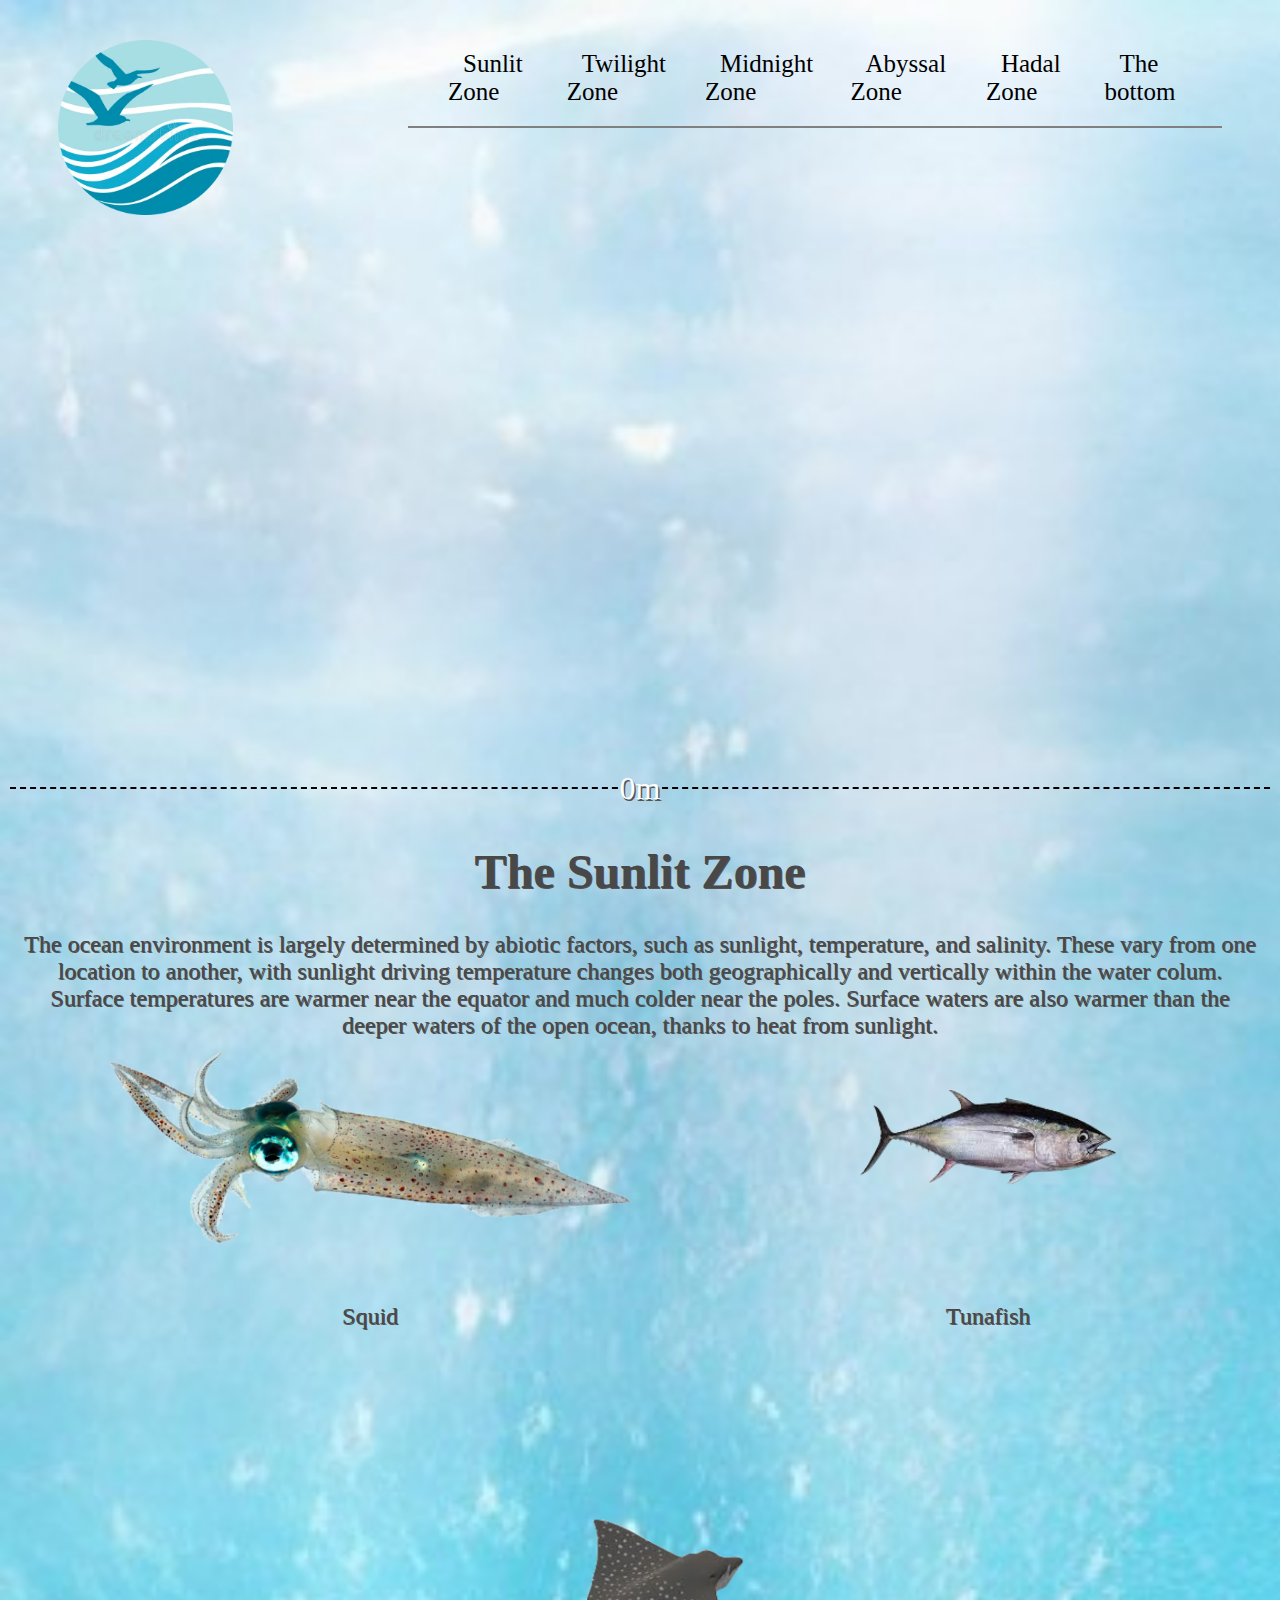
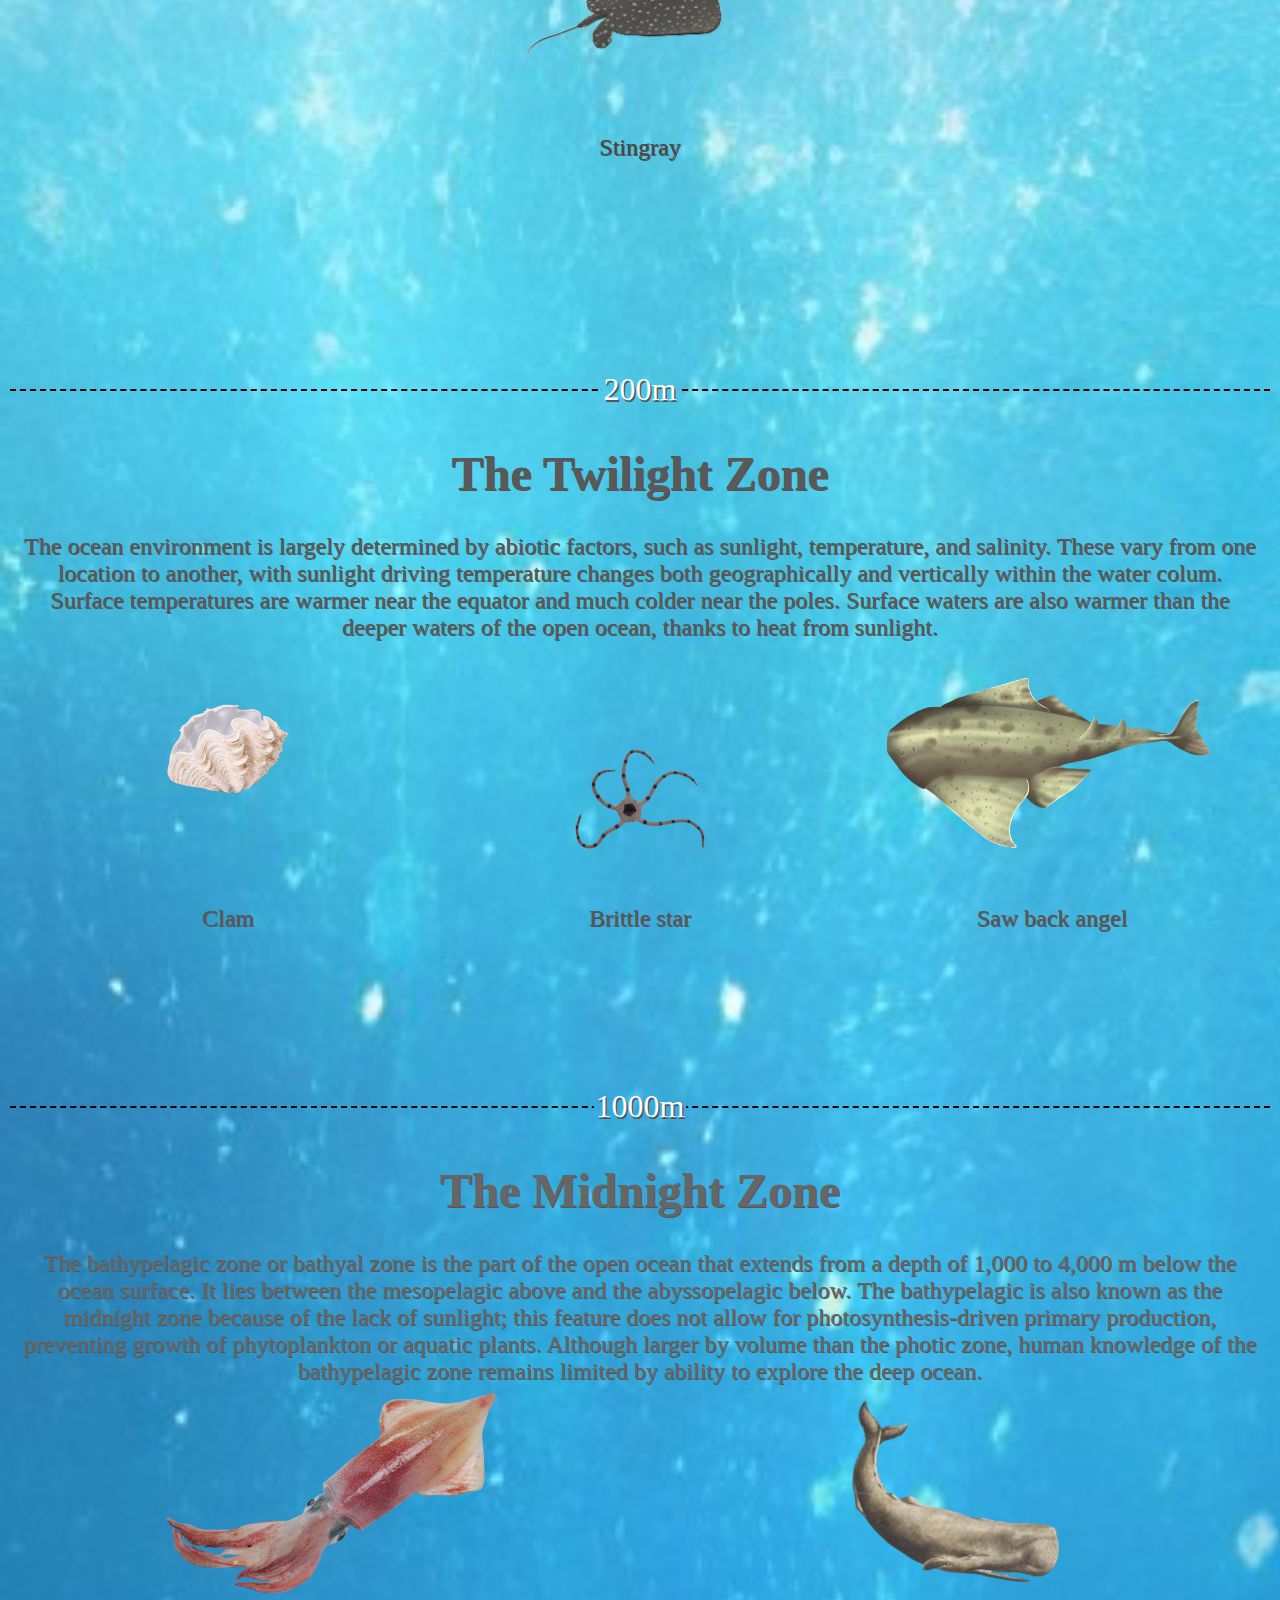
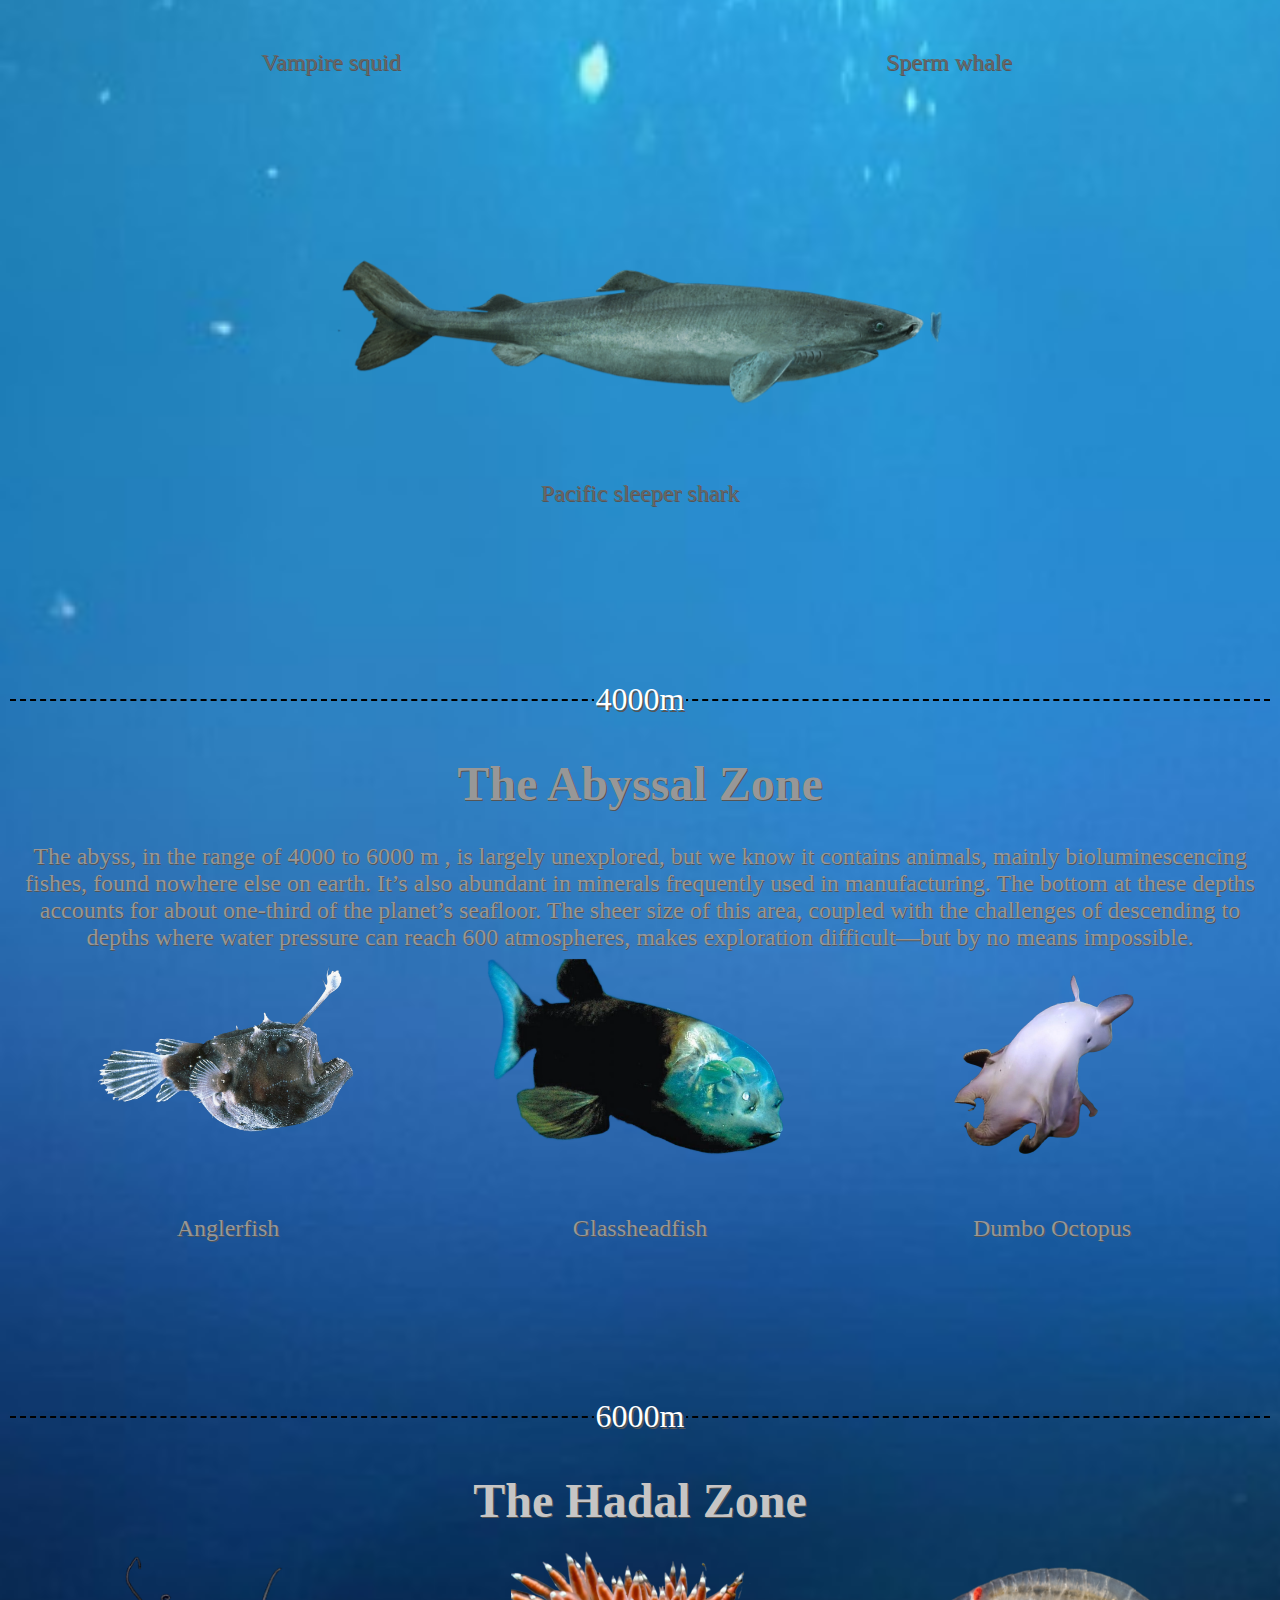
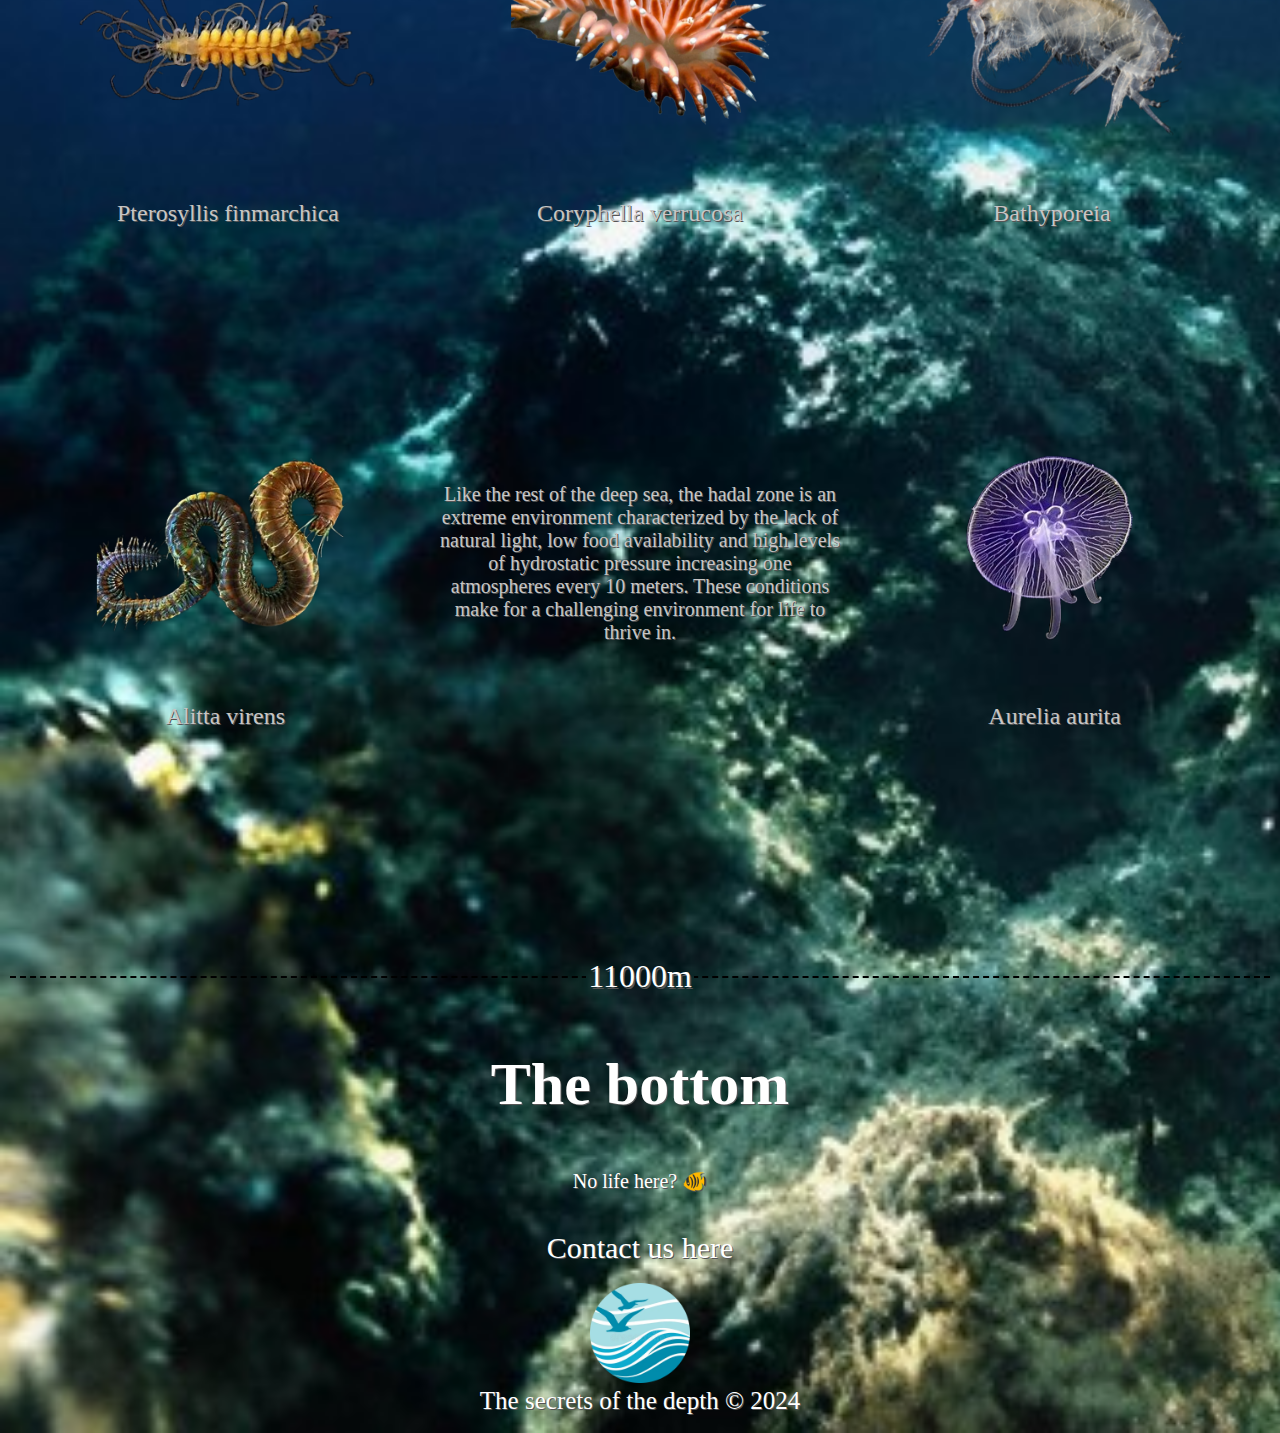
==== commit 80d06b8f: "little change" ====
--- a/index.html
+++ b/index.html
@@ -206,7 +206,7 @@
                 <div>
                     <img src="images/Pacific sleeper shark.png" alt="pacific sleeper shark" height="35%" width=auto
                         class="image" target="sleeper_text" onmouseover="showText(this)" onmouseleave="hideText(this)">
-                    <p class="under_text">Pacifis sleeper shark</p>
+                    <p class="under_text">Pacific sleeper shark</p>
                     <div id="sleeper_text" class="image-text hidden-text">The Pacific sleeper shark is found in the
                         North Pacific up to 2,000 metres deep. The average mature size is 3.65 m and 318–363 kg.
                         Because
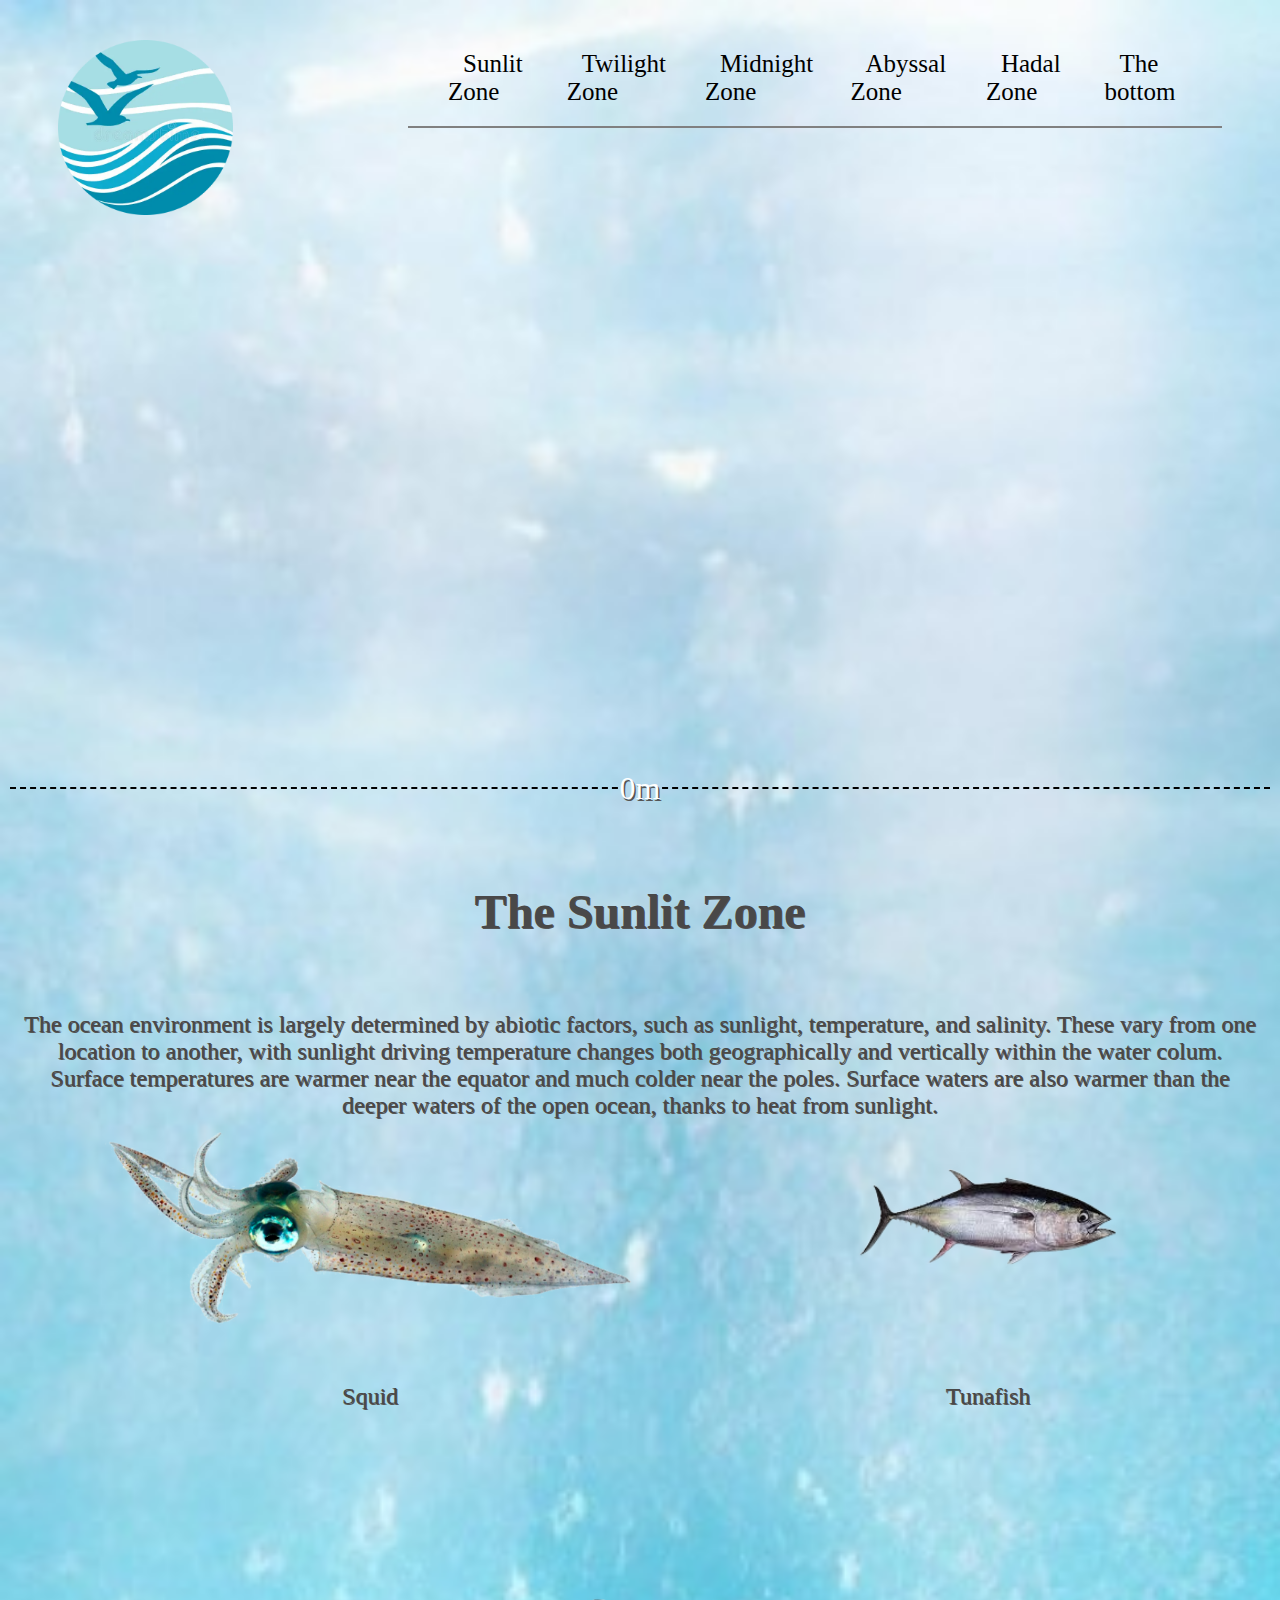
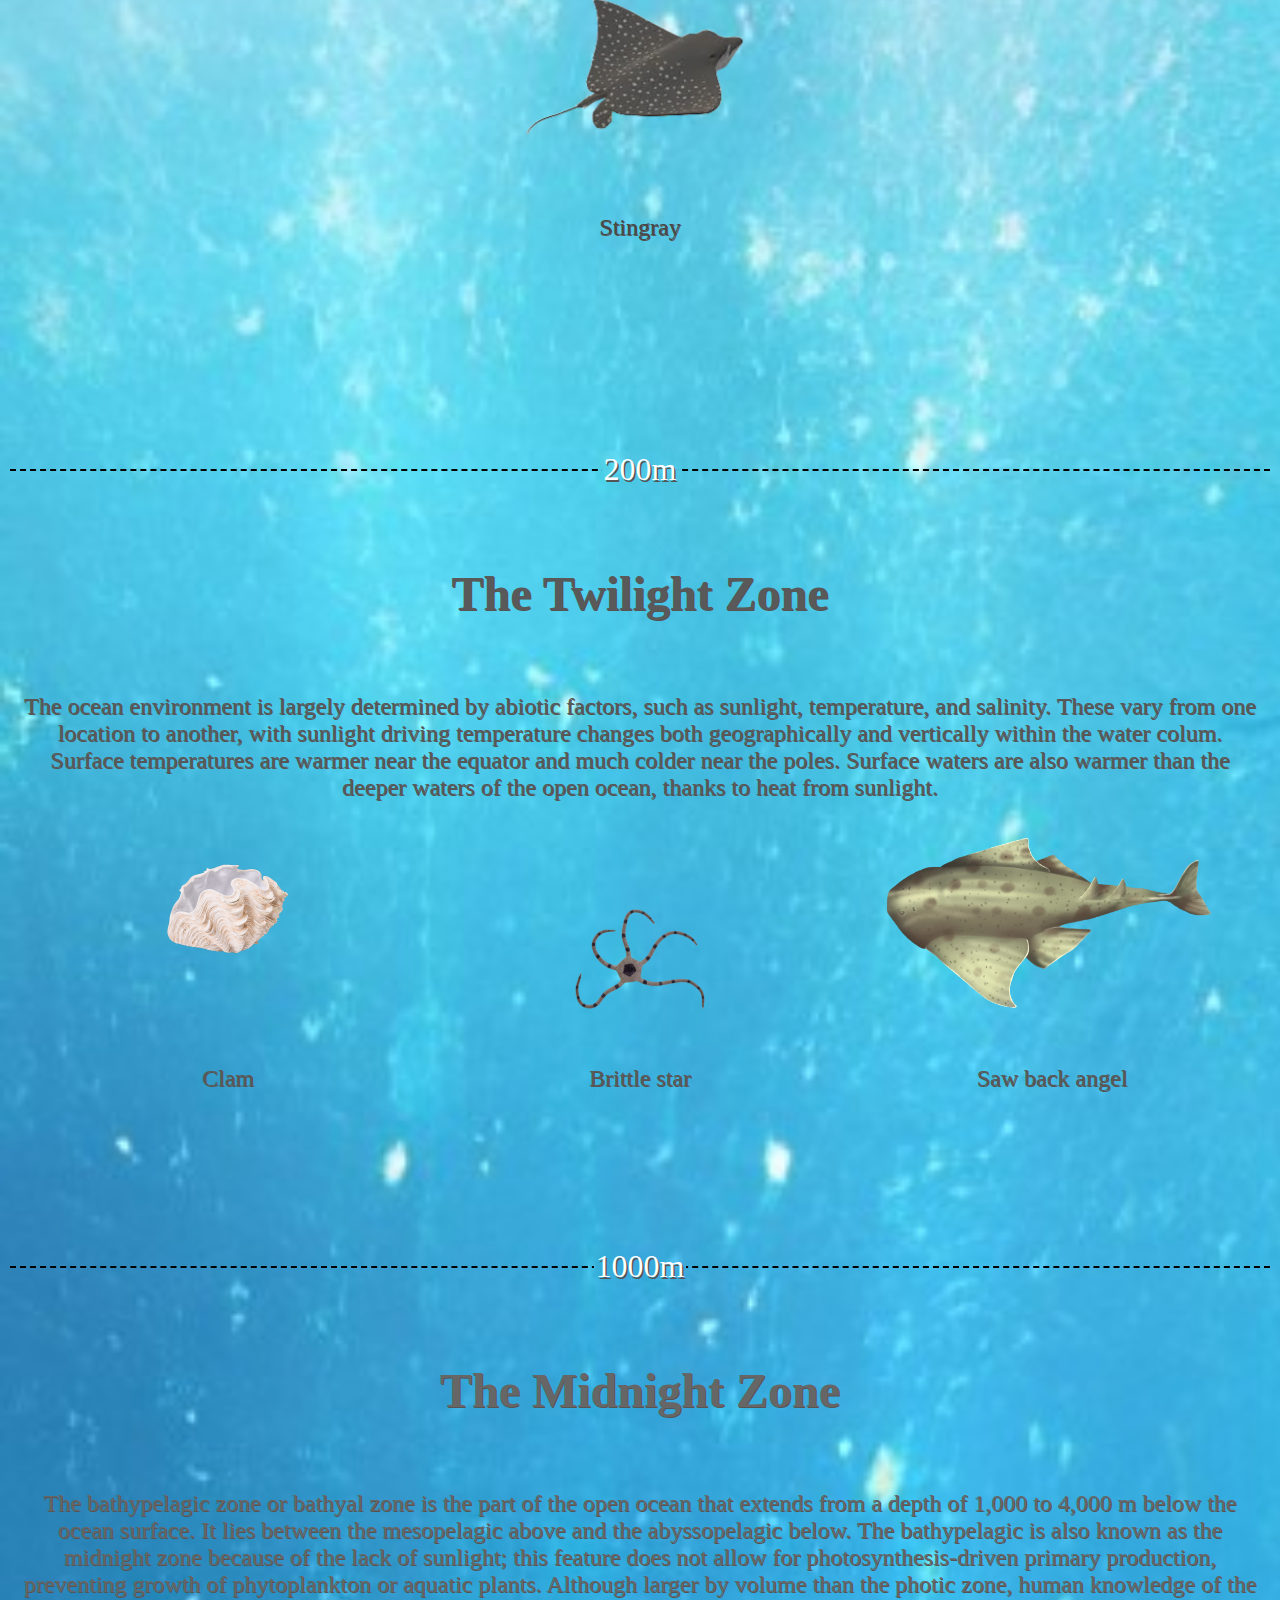
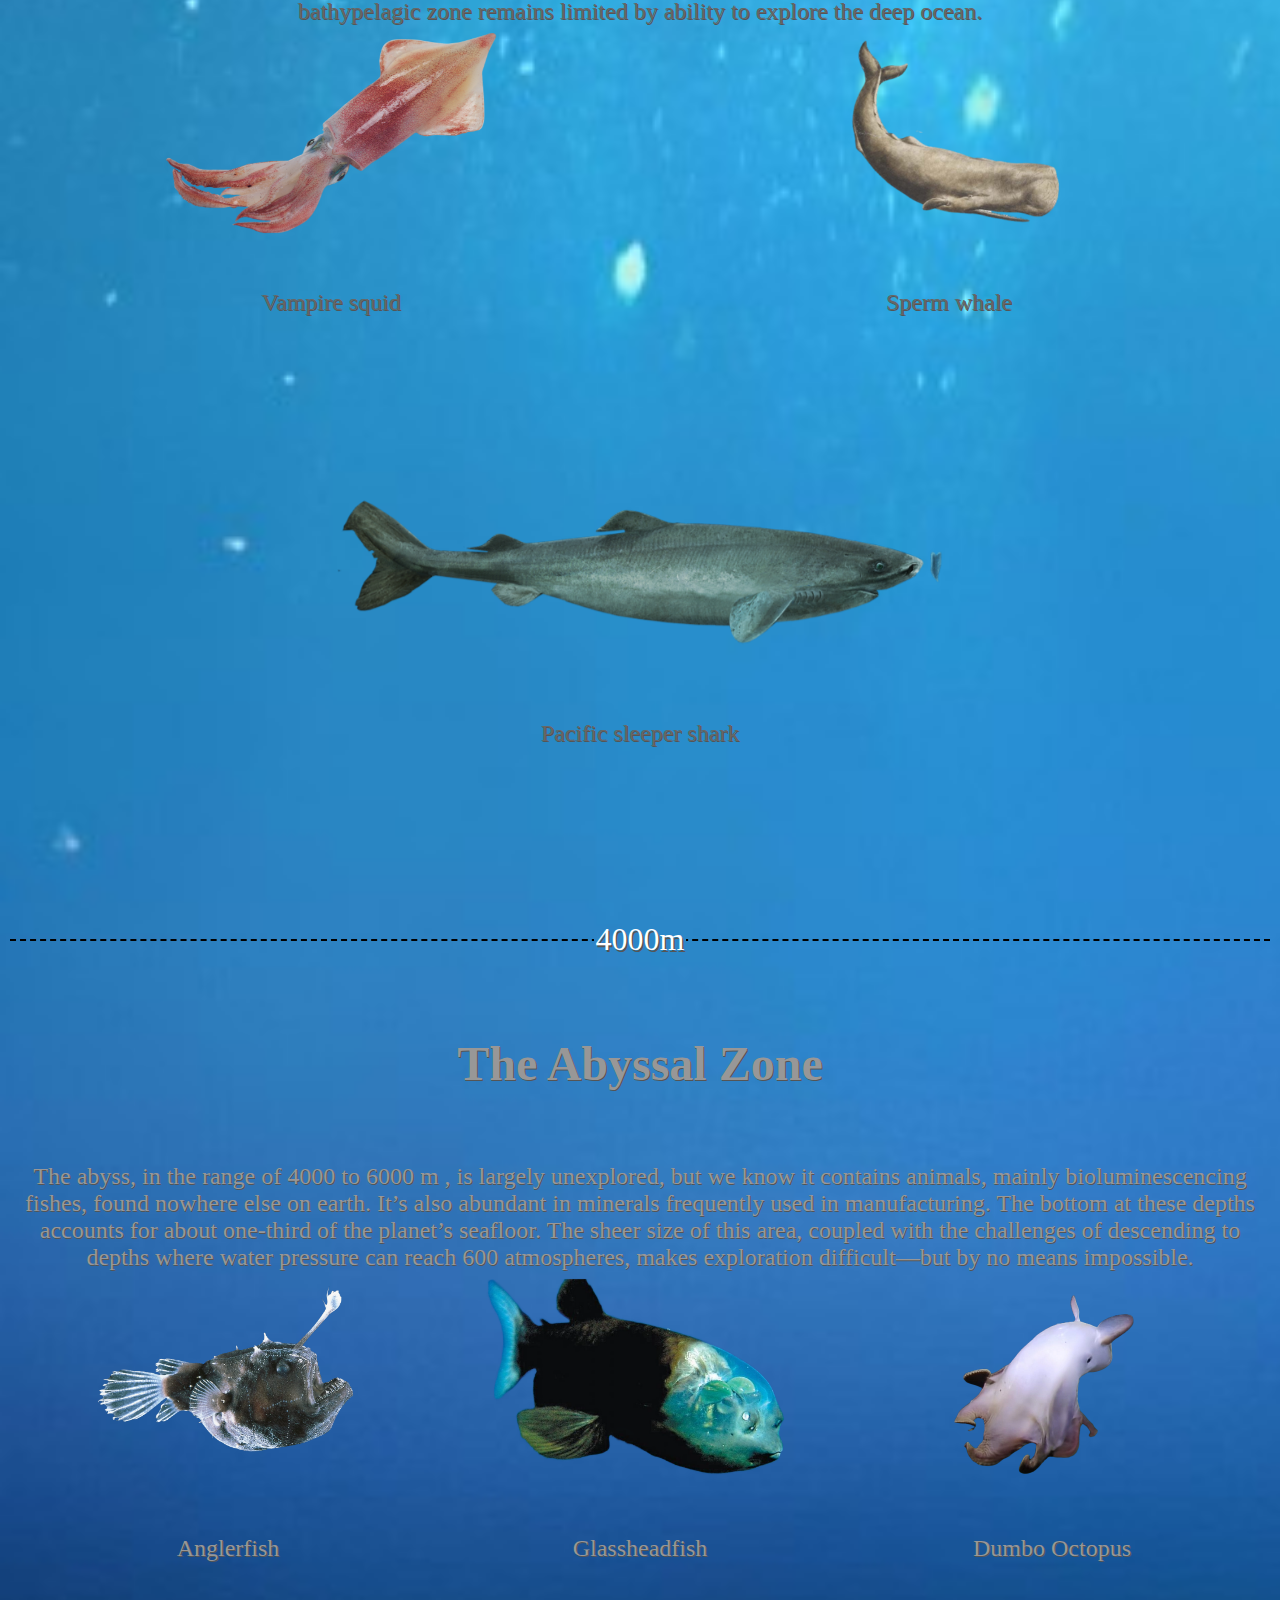
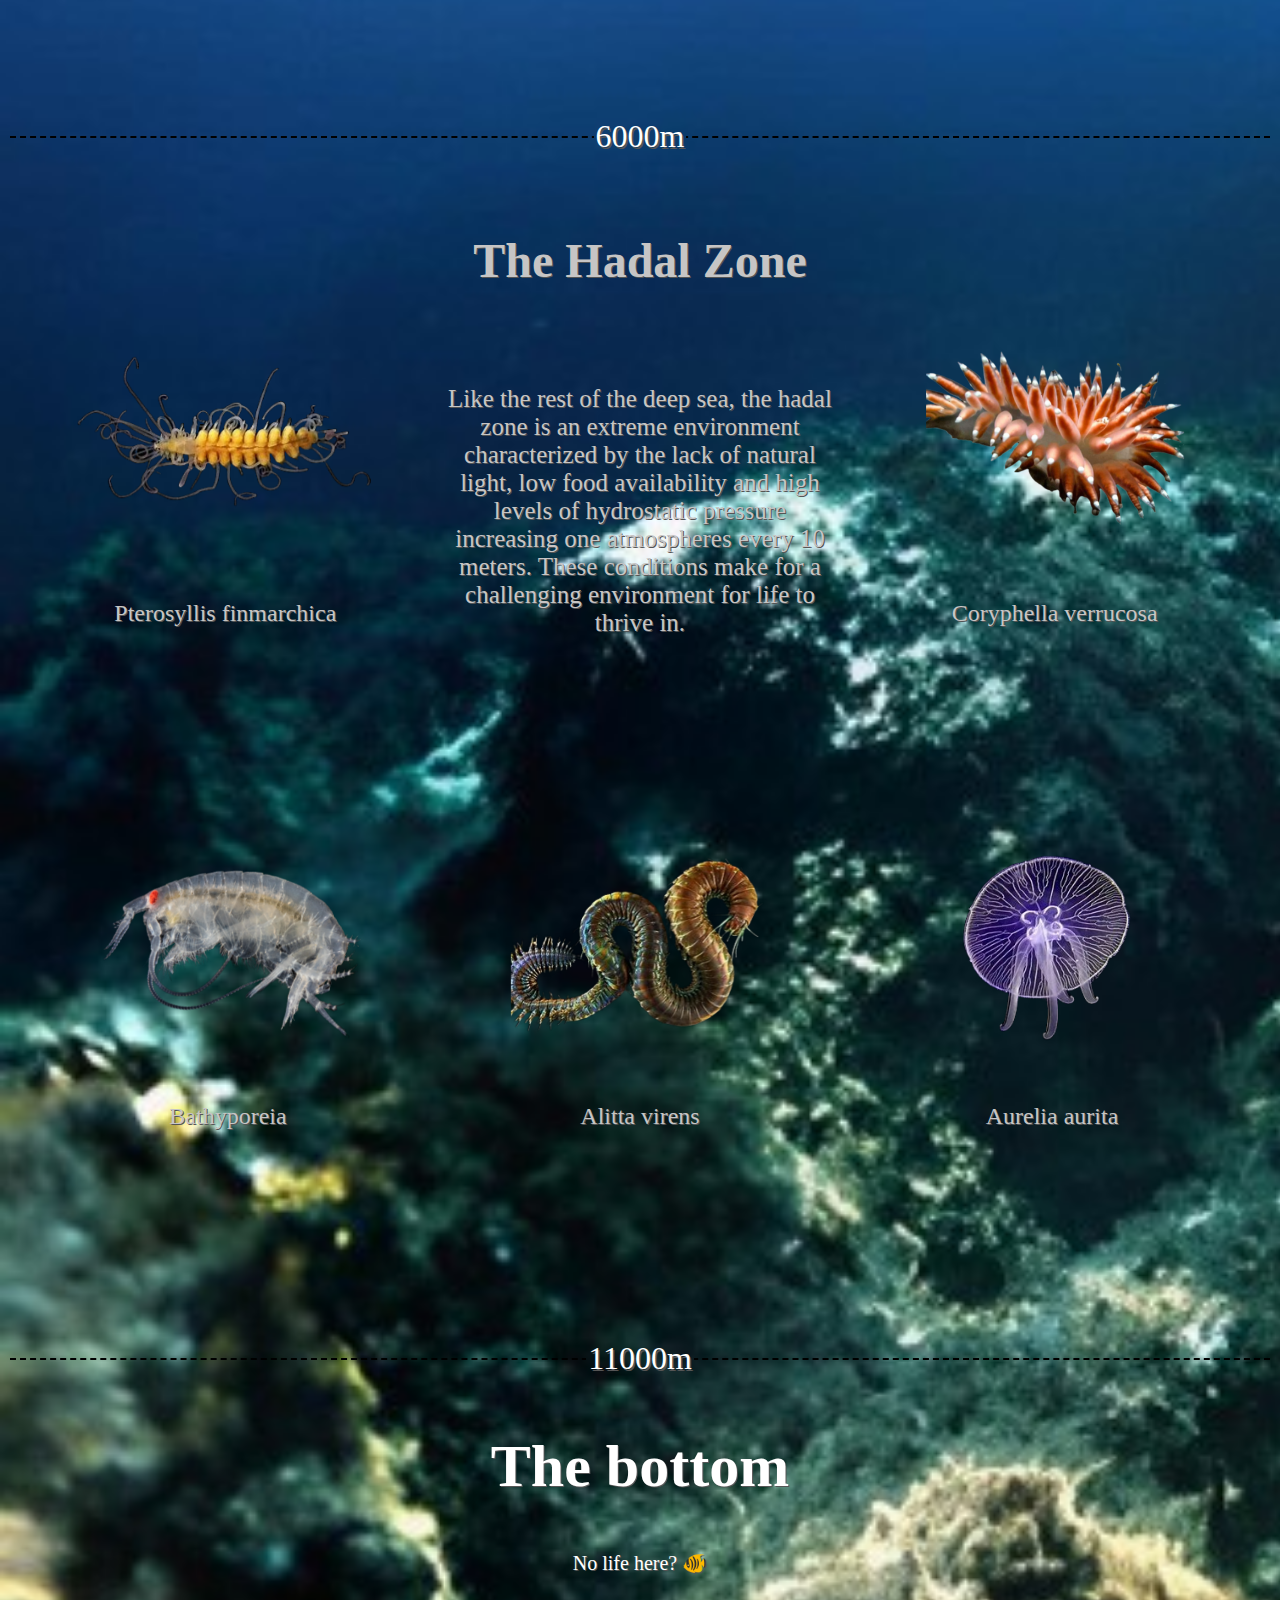
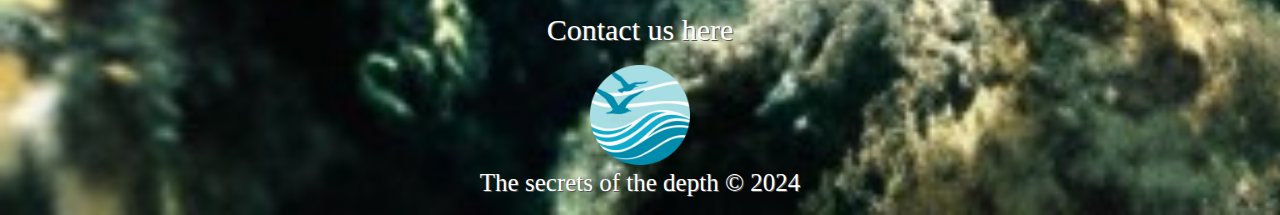
==== commit aa12bf3a: "lias changes" ====
--- a/index.html
+++ b/index.html
@@ -298,6 +298,16 @@
                         long and winding appendages.
                     </div>
                 </div>
+
+                <p id="text">Like the rest of the deep sea, the hadal zone is an extreme environment characterized
+                    by
+                    the
+                    lack of natural light, low food availability and high levels of hydrostatic pressure increasing
+                    one
+                    atmospheres every 10 meters. These conditions make for a challenging environment for life to
+                    thrive
+                    in.
+                </p>
                 <div>
                     <img src="images/Coryphella verrucosa3.png" height="35%" width=auto class="image" target="cory_text"
                         onmouseover="showText(this)" onmouseleave="hideText(this)">
@@ -339,22 +349,14 @@
                     </div>
                 </div>
 
-                <p id="text">Like the rest of the deep sea, the hadal zone is an extreme environment characterized
-                    by
-                    the
-                    lack of natural light, low food availability and high levels of hydrostatic pressure increasing
-                    one
-                    atmospheres every 10 meters. These conditions make for a challenging environment for life to
-                    thrive
-                    in.
-                </p>
+               
                 <div>
                     <img src="images/Aurelia aurita.png" height="35%" width=auto class="image" target="au_text"
                         onmouseover="showText(this)" onmouseleave="hideText(this)">
                     <p class="under_text">Aurelia aurita</p>
                     <div id="au_text" class="image-text hidden-text">The jellyfish is almost entirely translucent,
                         usually
-                        about 25–40 cm (10–16 in) in diameter, and can be recognized by its four horseshoe-shaped
+                        about 25– 40 cm in diameter, and can be recognized by its four horseshoe-shaped
                         gonads,
                         easily seen through the top of the bell. It feeds by collecting medusae, plankton, and
                         mollusks
@@ -387,6 +389,7 @@
         </footer>
     </fieldset>
 
+    <script src="https://ajax.googleapis.com/ajax/libs/jquery/3.3.1/jquery.min.js"></script>
     <script>
         // Display hidden text
         function showText(img) {
@@ -423,6 +426,22 @@
             document.body.scrollTop = 0;
             document.documentElement.scrollTop = 0;
         }
+
+        $("a").on('click', function (event) {
+
+            if (this.hash !== "") {
+                event.preventDefault();
+
+                var hash = this.hash;
+
+                $('html, body').animate({
+                    scrollTop: $(hash).offset().top
+                }, 800, function () {
+
+                    window.location.hash = hash;
+                });
+            }
+        });
     </script>
 </body>
 
--- a/Zone.css
+++ b/Zone.css
@@ -9,6 +9,10 @@
     transform: translateY(-10%);
     animation: floater 3s infinite;
     transition: ease 0.5s;
+}
+
+h1{
+  padding: 40px;
 }
 
 .Zone {
@@ -115,7 +119,7 @@
 
 #text{
   max-width: 400px;
-  font-size: 20px;
+  font-size: 25px;
 }
 
 #SunlitZone {
